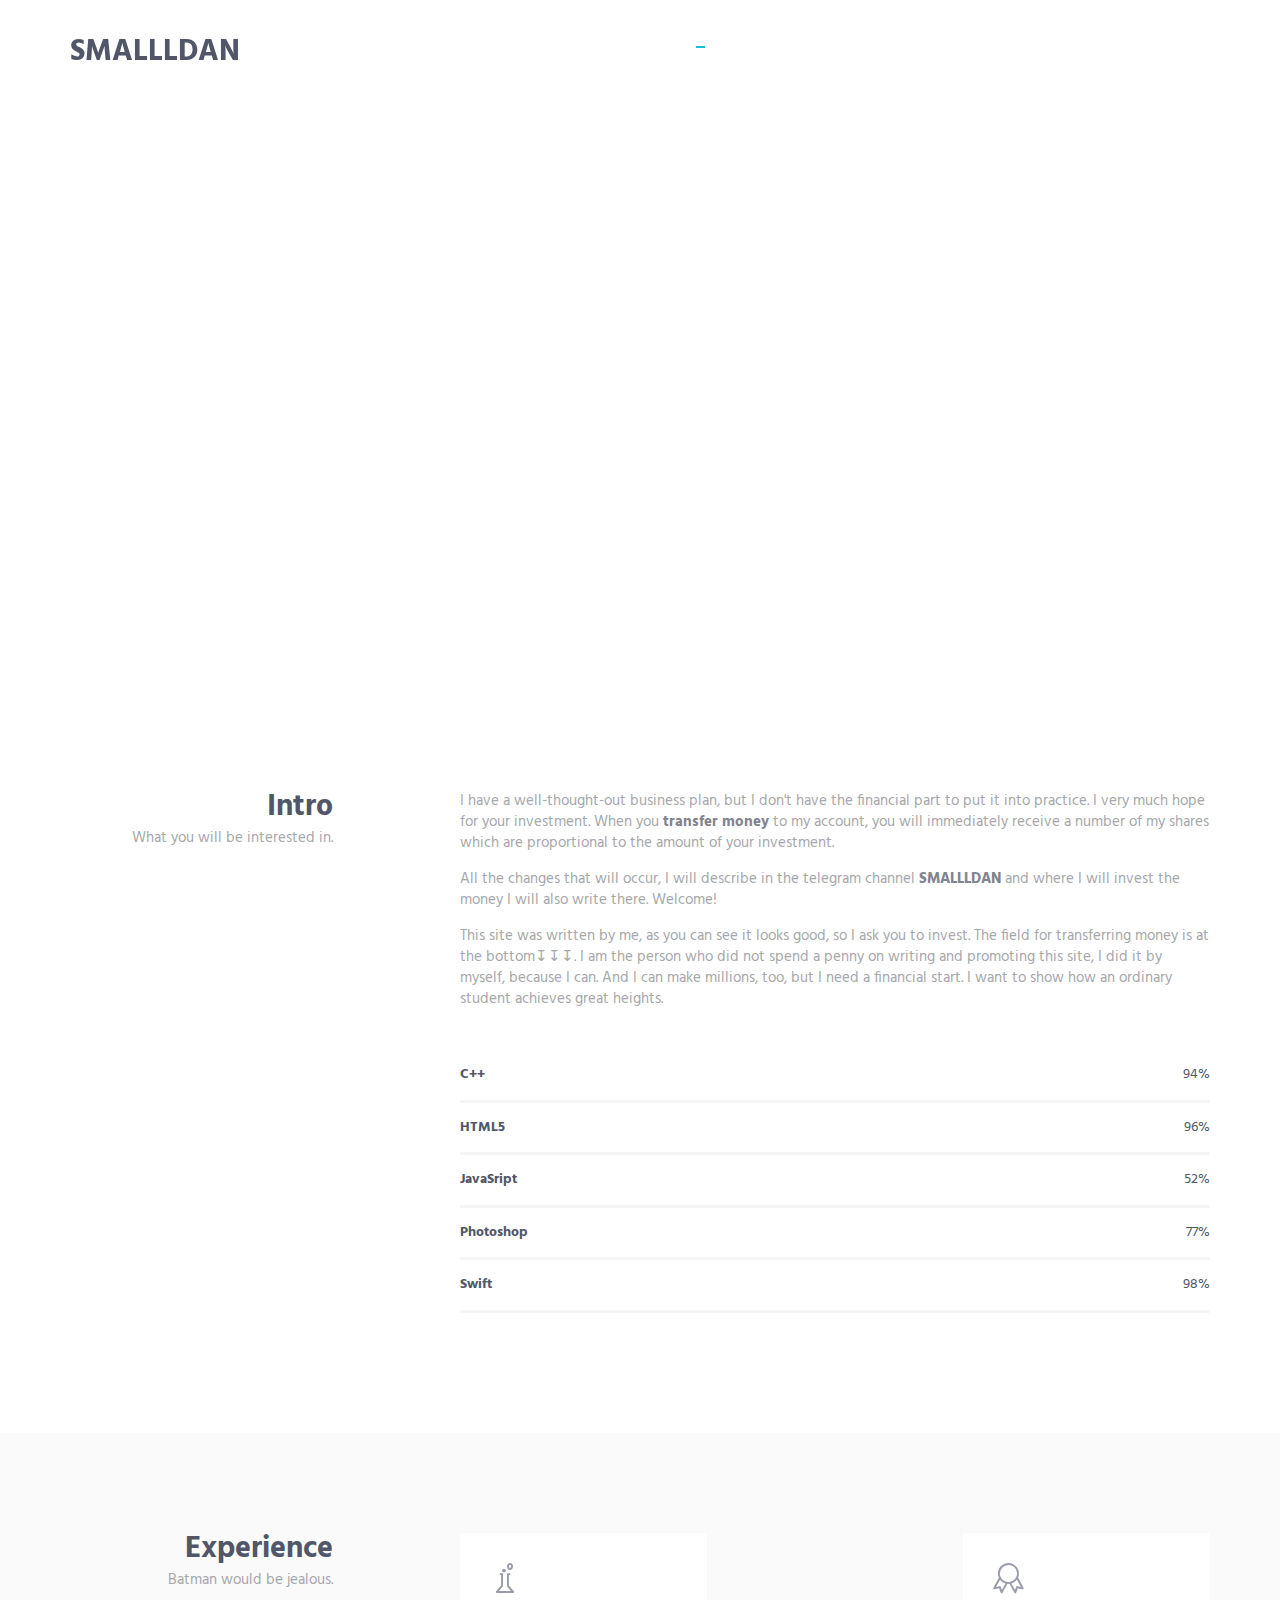
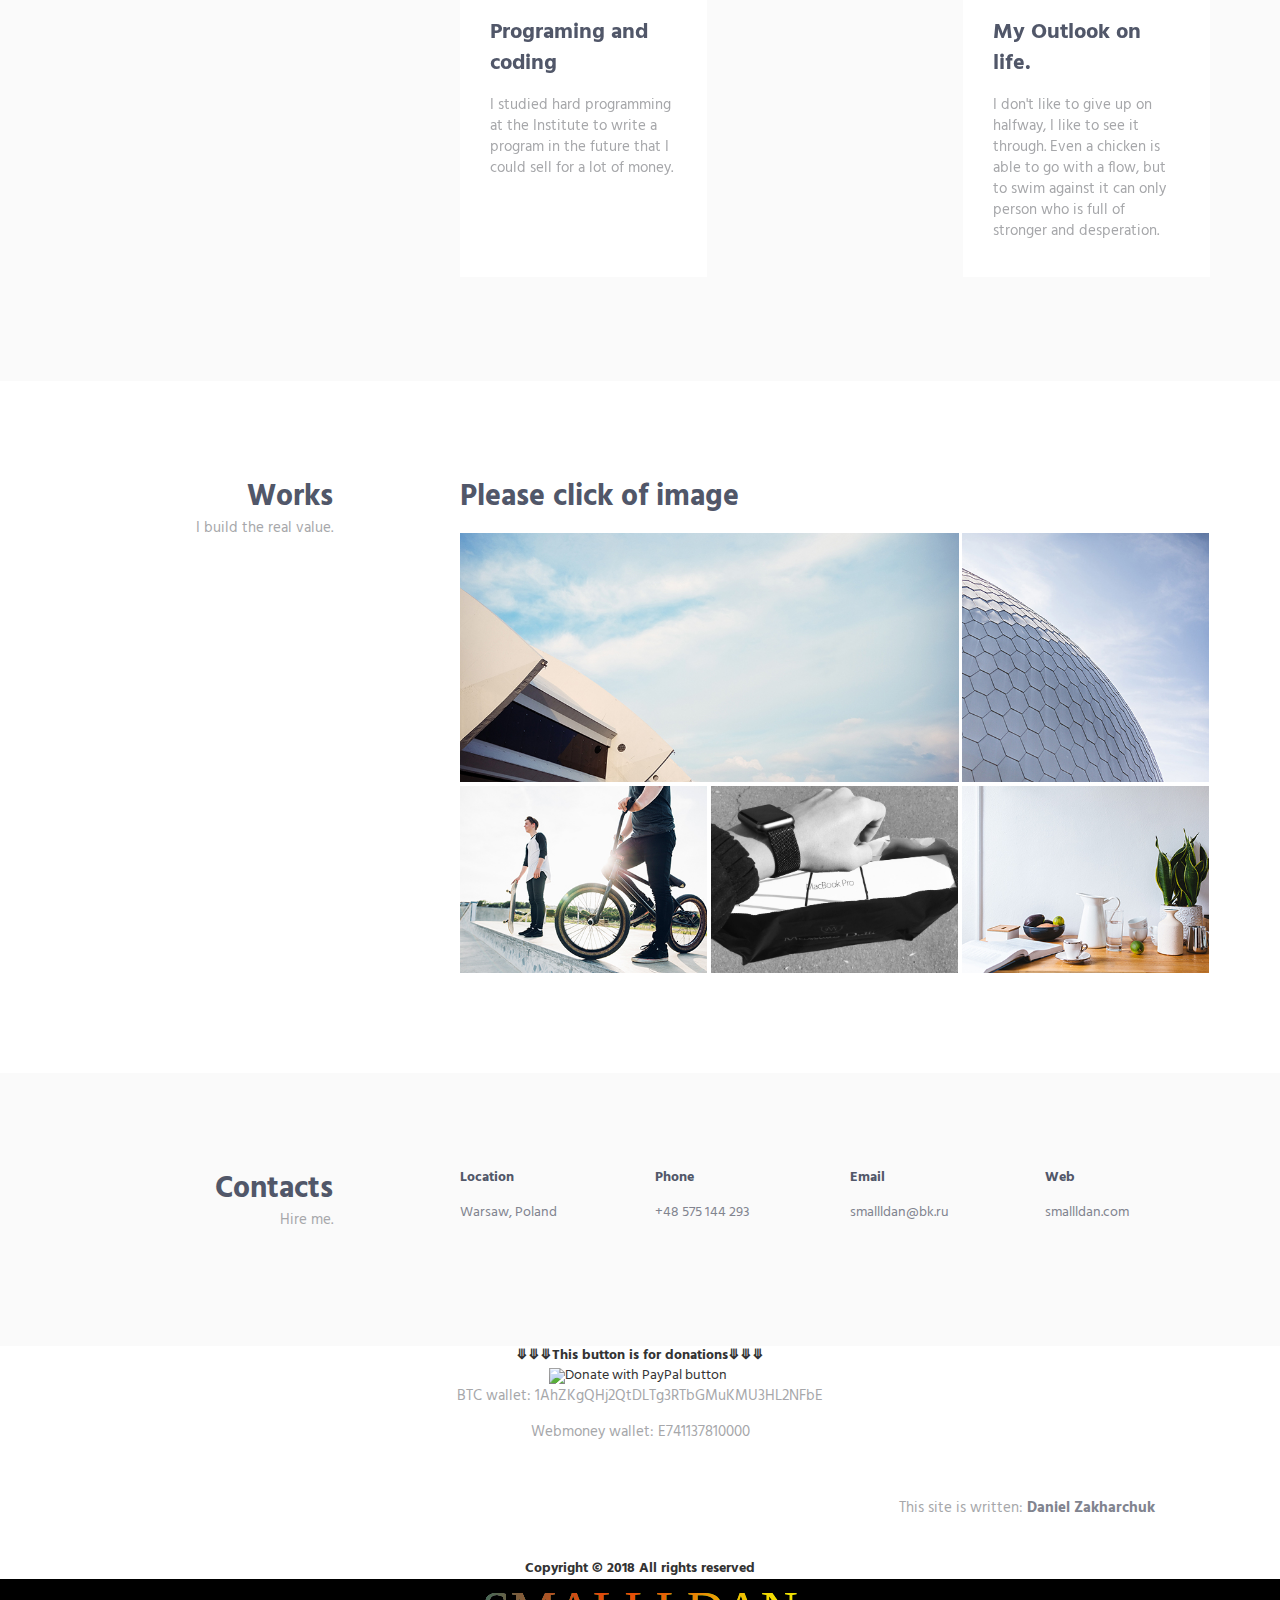
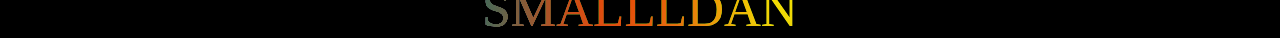
==== index.html @ a9929adb "Add files via upload" ====
<!DOCTYPE html>
<html lang="en" class="no-js">
    <!-- BEGIN HEAD -->
    <head>
        <meta charset="utf-8"/>
        <title>SMALLLDAN</title>
        <meta http-equiv="X-UA-Compatible" content="IE=edge">
        <meta content="width=device-width, initial-scale=1" name="viewport"/>
        <meta content="" name="description"/>
        <meta content="" name="author"/>

        <!-- GLOBAL MANDATORY STYLES -->
        <link href="http://fonts.googleapis.com/css?family=Hind:300,400,500,600,700" rel="stylesheet" type="text/css">
        <link href="vendor/simple-line-icons/css/simple-line-icons.css" rel="stylesheet" type="text/css"/>
        <link href="vendor/bootstrap/css/bootstrap.min.css" rel="stylesheet" type="text/css"/>
          <link rel="stylesheet" type="text/css" href="css/normalize.css" />
    <link rel="stylesheet" type="text/css" href="css/style19.css" />

        <!-- PAGE LEVEL PLUGIN STYLES -->
        <link href="css/animate.css" rel="stylesheet">

        <!-- THEME STYLES -->
        <link href="css/layout.min.css" rel="stylesheet" type="text/css"/>
        <link href="css/layout.css" rel="stylesheet" type="text/css"/>

        <!-- Favicon -->
        <link rel="shortcut icon" href="favicon.ico"/>
    </head>
    <!-- END HEAD -->

    <!-- BODY -->
    <body id="body" data-spy="scroll" data-target=".header">

        <!--========== HEADER ==========-->
        <header class="header navbar-fixed-top">
            <!-- Navbar -->
            <nav class="navbar" role="navigation">
                <div class="container">
                    <!-- Brand and toggle get grouped for better mobile display -->
                    <div class="menu-container js_nav-item">
                        <button type="button" class="navbar-toggle" data-toggle="collapse" data-target=".nav-collapse">
                            <span class="sr-only">Toggle navigation</span>
                            <span class="toggle-icon"></span>
                        </button>

                        <!-- Logo -->
                        <div class="logo">
                            <a class="logo-wrap" href="#body">
                               <h2 class="SMALLDAN">SMALLLDAN</h2>
                            </a>
                        </div>
                        <!-- End Logo -->
                    </div>

                    <!-- Collect the nav links, forms, and other content for toggling -->
                    <div class="collapse navbar-collapse nav-collapse">
                        <div class="menu-container">
                            <ul class="nav navbar-nav navbar-nav-right">
                                <li class="js_nav-item nav-item"><a class="nav-item-child nav-item-hover" href="index.html">eng</a></li>
                                 <li class="js_nav-item nav-item"><a class="nav-item-child nav-item-hover" href="indexpl.html">pl</a></li>
                                <li class="js_nav-item nav-item"><a class="nav-item-child nav-item-hover" href="indexrus.html">rus</a></li>
                                <li class="js_nav-item nav-item"><a class="nav-item-child nav-item-hover" href="#body">Home</a></li>
                                <li class="js_nav-item nav-item"><a class="nav-item-child nav-item-hover" href="#about">About</a></li>
                                <li class="js_nav-item nav-item"><a class="nav-item-child nav-item-hover" href="#experience">Experience</a></li>
                                <li class="js_nav-item nav-item"><a class="nav-item-child nav-item-hover" href="#work">Work</a></li>
                                <li class="js_nav-item nav-item"><a class="nav-item-child nav-item-hover" href="#donate">Donate</a></li>
                                <li class="js_nav-item nav-item"><a class="nav-item-child nav-item-hover" href="#contact">Contact</a></li> 
                                
                            </ul>
                        </div>
                    </div>
                    <!-- End Navbar Collapse -->
                </div>
            </nav>
            <!-- Navbar -->
        </header>
        <!--========== END HEADER ==========-->

        <!--========== SLIDER ==========-->
        <div class="promo-block parallax-window" data-parallax="scroll" data-image-src="img/smalldan.JPG">
            <div class="container">
                <div class="row">
                    <div class="col-sm-6">
                        <div class="promo-block-divider">
                            <h1 class="promo-block-title">Daniel <br/> Zakharchuk</h1>
                            <p class="promo-block-text">I'm looking for investment. I'm going to make the world a little better with my technology.</p>
                        </div>
                        <ul class="list-inline">
                            <li><a href="https://web.facebook.com/profile.php?id=100009359733258" class="social-icons"><i class="icon-social-facebook"></i></a></li>
                            <li><a href="danilchuk10" class="social-icons"><i class="icon-social-skype"></i></a></li>
                            <li><a href="https://www.instagram.com/smallldan/" class="social-icons"><i class="icon-social-instagram"></i></a></li>
                            <li><a href="https://twitter.com/SMALLLDAN" class="social-icons"><i class="icon-social-twitter"></i></a></li>
                            <li><a href="https://www.youtube.com/channel/UCs0JCo-TMQt0kiLxtyB4QWw?view_as=subscriber" class="social-icons"><i class="icon-social-youtube"></i></a></li>
                        </ul>
                    </div>
                </div>
                <!--// end row -->
            </div>
        </div>
        <!--========== SLIDER ==========-->

        <!--========== PAGE LAYOUT ==========-->
        <!-- About -->
        <div id="about">
            <div class="container content-lg">
                <div class="row">
                    <div class="col-sm-3 sm-margin-b-30">
                        <div class="text-right sm-text-left">
                            <h2 class="margin-b-0">Intro</h2>
                            <p>What you will be interested in.</p>
                        </div>
                    </div>
                    <div class="col-sm-8 col-sm-offset-1">
                        <div class="margin-b-60">
                            <p>I have a well-thought-out business plan, but I don't have the financial part to put it into practice. I very much hope for your investment. When you <a class="js_nav-item nav-item" href="https://www.paypal.com/cgi-bin/webscr?cmd=_s-xclick&hosted_button_id=HBQZ5MTJKU4BJ&source=url"><strong>transfer money</strong></a> to my account, you will immediately receive a number of my shares which are proportional to the amount of your investment.</p>
                            <p>All the changes that will occur, I will describe in the telegram channel  <a href="https://t.me/smallldan"><strong>SMALLLDAN</strong></a> and where I will invest the money I will also write there. Welcome!</p>
                            <p>This site was written by me, as you can see it looks good, so I ask you to invest. The field for transferring money is at the bottom↧↧↧. I am the person who did not spend a penny on writing and promoting this site, I did it by myself, because I can. And I can make millions, too, but I need a financial start. I want to show how an ordinary student achieves great heights.</p>
                        </div>

                        <!-- Progress Box -->
                        <div class="progress-box">
                            <h5>C++<span class="color-heading pull-right">94%</span></h5>
                            <div class="progress">
                                <div class="progress-bar bg-color-base" role="progressbar" data-width="94"></div>
                            </div>
                        </div>
                        <div class="progress-box">
                            <h5>HTML5 <span class="color-heading pull-right">96%</span></h5>
                            <div class="progress">
                                <div class="progress-bar bg-color-base" role="progressbar" data-width="96"></div>
                            </div>
                        </div>
                        <div class="progress-box">
                            <h5>JavaSript <span class="color-heading pull-right">52%</span></h5>
                            <div class="progress">
                                <div class="progress-bar bg-color-base" role="progressbar" data-width="52"></div>
                            </div>
                        </div>
                        <div class="progress-box">
                            <h5>Photoshop <span class="color-heading pull-right">77%</span></h5>
                            <div class="progress">
                                <div class="progress-bar bg-color-base" role="progressbar" data-width="77"></div>
                            </div>
                        </div>
                        <div class="progress-box">
                            <h5>Swift <span class="color-heading pull-right">98%</span></h5>
                            <div class="progress">
                                <div class="progress-bar bg-color-base" role="progressbar" data-width="98"></div>
                            </div>
                        </div>
                        <!-- End Progress Box -->
                    </div>
                </div>
                <!--// end row -->
            </div>
        </div>
        <!-- End About -->

        <!-- Experience -->
        <div id="experience">
            <div class="bg-color-sky-light" data-auto-height="true">
                <div class="container content-lg">
                    <div class="row">
                        <div class="col-sm-3 sm-margin-b-30">
                            <div class="text-right sm-text-left">
                                <h2 class="margin-b-0">Experience</h2>
                                <p>Batman would be jealous.</p>
                            </div>
                        </div>
                        <div class="col-sm-8 col-sm-offset-1">
                            <div class="row row-space-2 margin-b-4">
                                <div class="col-md-4 md-margin-b-4">
                                    <div class="service" data-height="height">
                                        <div class="service-element">
                                            <i class="service-icon icon-chemistry"></i>
                                        </div>
                                        <div class="service-info">
                                            <h3>Programing and coding</h3>
                                            <p class="margin-b-5">I studied hard programming at the Institute to write a program in the future that I could sell for a lot of money.</p>
                                        </div>
                                    </div>
                                </div>
                                <div class="col-md-4 md-margin-b-4">
                                    <div class="service bg-color-base wow zoomIn" data-height="height" data-wow-duration=".3" data-wow-delay=".1s">
                                        <div class="service-element">
                                            <i class="service-icon color-white icon-screen-tablet"></i>
                                        </div>
                                        <div class="service-info">
                                            <h3 class="color-white">Photoshop</h3>
                                            <p class="color-white margin-b-5">With my knowledge, I can do many things.</p>
                                        </div>
                                    </div>
                                </div>
                                <div class="col-md-4">
                                    <div class="service" data-height="height">
                                        <div class="service-element">
                                            <i class="service-icon icon-badge"></i>
                                        </div>
                                        <div class="service-info">
                                            <h3>My Outlook on life.</h3>
                                            <p class="margin-b-5">I don't like to give up on halfway, I like to see it through. Even a chicken is able to go with a flow, but to swim against it can only person who is full of stronger and desperation.</p>
                                        </div>
                                           
                                    </div>
                                </div>
                            </div>
                            <!--// end row -->
                        </div>
                    </div>
                    <!--// end row -->
                </div>
            </div>
        </div>
        <!-- End Experience -->

        <!-- Work -->
        <div id="work">
            <div class="container content-lg">
                <div class="row">
                    <div class="col-sm-3 sm-margin-b-30">
                        <div class="text-right sm-text-left">
                            <h2 class="margin-b-0">Works</h2>
                            <p>I build the real value.</p>

                        </div>
                    </div>

                    <div class="col-sm-8 col-sm-offset-1">
                        <h2>Please click of image</h2>
                        <!-- Masonry Grid -->
                        <div class="masonry-grid row row-space-2">
                            <div class="masonry-grid-sizer col-xs-6 col-sm-6 col-md-1"></div>
                            <div class="masonry-grid-item col-xs-12 col-sm-6 col-md-8 margin-b-4">
                                <!-- Work -->
                                <div class="work work-popup-trigger">
                                    <div class="work-overlay">
                                        <img class="full-width img-responsive" src="img/800x400/01.jpg" alt="Portfolio Image">
                                    </div>
                                    <div class="work-popup-overlay">
                                        <div class="work-popup-content">
                                            <a href="javascript:void(0);" class="work-popup-close">Hide</a>
                                            <div class="margin-b-30">
                                                <h3 class="margin-b-5">Art Of Coding</h3>
                                                <span>Clean &amp; Minimalistic Design</span>
                                            </div>
                                            <div class="row">
                                                <div class="col-sm-8 work-popup-content-divider sm-margin-b-20">
                                                    <div class="margin-t-10 sm-margin-t-0">
                                                        <p>Trusting me with your money you will never regret it. since my childhood I was accustomed to collect and spend money only on some things.</p>
                                                        <p>It annoys me how much time and money it takes to get a diploma.</br> Richard Branson.</p>
                                                        <ul class="list-inline work-popup-tag">
                                                            <li class="work-popup-tag-item"><a class="work-popup-tag-link" href="#">Design,</a></li>
                                                            <li class="work-popup-tag-item"><a class="work-popup-tag-link" href="#">Coding,</a></li>
                                                            <li class="work-popup-tag-item"><a class="work-popup-tag-link" href="#">Portfolio</a></li>
                                                        </ul>
                                                    </div>
                                                </div>
                                                <div class="col-sm-4">
                                                    <div class="margin-t-10 sm-margin-t-0">
                                                        <p class="margin-b-5"><strong>Project Leader:</strong> Daniel Zakharchuk</p>
                                                        <p class="margin-b-5"><strong>Company:</strong> SMALLDAN</p>
                                                        <p class="margin-b-5"><strong>Developer:</strong> Daniel Zakharchuk</p>
                                                        <p class="margin-b-5"><strong>I want to:</strong> Thank you</p>
                                                    </div>
                                                </div>
                                            </div>
                                        </div>
                                    </div>
                                </div>
                                <!-- End Work -->
                            </div>
                            <div class="masonry-grid-item col-xs-12 col-sm-6 col-md-4 margin-b-4">
                                <!-- Work -->
                                <div class="work work-popup-trigger">
                                    <div class="work-overlay">
                                        <img class="full-width img-responsive" src="img/397x400/01.jpg" alt="Portfolio Image">
                                    </div>
                                    <div class="work-popup-overlay">
                                        <div class="work-popup-content">
                                            <a href="javascript:void(0);" class="work-popup-close">Hide</a>
                                            <div class="margin-b-30">
                                                <h3 class="margin-b-5">Art Of Coding</h3>
                                                <span>Clean &amp; Minimalistic Design</span>
                                            </div>
                                            <div class="row">
                                                <div class="col-sm-8 work-popup-content-divider sm-margin-b-20">
                                                    <div class="margin-t-10 sm-margin-t-0">
                                                        <p>Trusting me with your investment you will never regret. Why? Because I'm not a charity who just puts money in his pocket, I'm a man who can multiply them! Just believe it !</p>
                                                        <p>After reading so much text I think I'm interested in you, so what are you waiting for? Thinking - make up your mind and deciding not to think.</p>
                                                        <ul class="list-inline work-popup-tag">
                                                            <li class="work-popup-tag-item"><a class="work-popup-tag-link" href="javascript:void(0);">Thank you,</a></li>
                                                            <li class="work-popup-tag-item"><a class="work-popup-tag-link" href="#">Read more,</a></li>
                                                            <li class="work-popup-tag-item"><a class="work-popup-tag-link" href="#">Further only better</a></li>
                                                        </ul>
                                                    </div>
                                                </div>
                                                <div class="col-sm-4">
                                                    <div class="margin-t-10 sm-margin-t-0">
                                                        <p class="margin-b-5"><strong>Project Leader:</strong> Daniel Zakharchuk</p>
                                                        <p class="margin-b-5"><strong>Designer:</strong> Alisa Keys</p>
                                                        <p class="margin-b-5"><strong>Developer:</strong> Mark Doe</p>
                                                        <p class="margin-b-5"><strong>Customer:</strong> Keenthemes</p>
                                                    </div>
                                                </div>
                                            </div>
                                        </div>
                                    </div>
                                </div>
                                <!-- End Work -->
                            </div>
                            <div class="masonry-grid-item col-xs-12 col-sm-6 col-md-4 md-margin-b-4">
                                <!-- Work -->
                                <div class="work work-popup-trigger">
                                    <div class="work-overlay">
                                        <img class="full-width img-responsive" src="img/397x300/01.jpg" alt="Portfolio Image">
                                    </div>
                                    <div class="work-popup-overlay">
                                        <div class="work-popup-content">
                                            <a href="javascript:void(0);" class="work-popup-close">Hide</a>
                                            <div class="margin-b-30">
                                                <h3 class="margin-b-5">Art Of Coding</h3>
                                                <span>Clean &amp; Minimalistic Design</span>
                                            </div>
                                            <div class="row">
                                                <div class="col-sm-8 work-popup-content-divider sm-margin-b-20">
                                                    <div class="margin-t-10 sm-margin-t-0">
                                                        <p>I had more than one conversation with investors after which just stole my ideas. Now you see two companies of giants in the world. Now let's see how everyone will be talking about the company SMALLLDAN.</p>
                                                        <p>I believe in myself, and if you believe in me then we have a very good chance of winning ! I will make a name for himself all over the world!</p>
                                                        <ul class="list-inline work-popup-tag">
                                                            <li class="work-popup-tag-item"><a class="work-popup-tag-link" href="#">Design,</a></li>
                                                            <li class="work-popup-tag-item"><a class="work-popup-tag-link" href="#">Coding,</a></li>
                                                            <li class="work-popup-tag-item"><a class="work-popup-tag-link" href="#">Portfolio</a></li>
                                                        </ul>
                                                    </div>
                                                </div>
                                                <div class="col-sm-4">
                                                    <div class="margin-t-10 sm-margin-t-0">
                                                        <p class="margin-b-5"><strong>Text editor:</strong> Daniel Zakharchuk</p>
                                                        <p class="margin-b-5"><strong>Designer:</strong> Max Murashof</p>
                                                        <p class="margin-b-5"><strong>Developer:</strong> Daniel Zakharchuk</p>
                                                        <p class="margin-b-5"><strong>Customer:</strong> Keenthemes</p>
                                                    </div>
                                                </div>
                                            </div>
                                        </div>
                                    </div>
                                </div>
                                <!-- End Work -->
                            </div>
                            <div class="masonry-grid-item col-xs-12 col-sm-6 col-md-4 md-margin-b-4">
                                <!-- Work -->
                                <div class="work work-popup-trigger">
                                    <div class="work-overlay">
                                        <img class="full-width img-responsive" src="img/397x300/02.jpg" alt="Portfolio Image">
                                    </div>
                                    <div class="work-popup-overlay">
                                        <div class="work-popup-content">
                                            <a href="javascript:void(0);" class="work-popup-close">Hide</a>
                                            <div class="margin-b-30">
                                                <h3 class="margin-b-5">Art Of Coding</h3>
                                                <span>Clean &amp; Minimalistic Design</span>
                                            </div>
                                            <div class="row">
                                                <div class="col-sm-8 work-popup-content-divider sm-margin-b-20">
                                                    <div class="margin-t-10 sm-margin-t-0">
                                                        <p>Many will say so you do not get anything, so let's prove the opposite. It's one thing when you stand and ask for that money, it's another thing when you do something to get it.</p>
                                                        <p>I hope you were interested to read the history of this page, if you have come this far, I am very glad if I could cause you emotions. Making money is the biggest mistake of your life. You need to do what you feel the inclination and talent, and if you succeed in this — the money will be.</br> Greer Garson</p>
                                                        <ul class="list-inline work-popup-tag">
                                                            <li class="work-popup-tag-item"><a class="work-popup-tag-link" href="#">Design,</a></li>
                                                            <li class="work-popup-tag-item"><a class="work-popup-tag-link" href="#">Coding,</a></li>
                                                            <li class="work-popup-tag-item"><a class="work-popup-tag-link" href="#">Portfolio</a></li>
                                                        </ul>
                                                    </div>
                                                </div>
                                                <div class="col-sm-4">
                                                    <div class="margin-t-10 sm-margin-t-0">
                                                        <p class="margin-b-5"><strong>Project Leader:</strong> Daniel Zakharchuk</p>
                                                        <p class="margin-b-5"><strong>Designer:</strong> Alisa Keys</p>
                                                        <p class="margin-b-5"><strong>Developer:</strong> Mark Doe</p>
                                                        <p class="margin-b-5"><strong>Customer:</strong> Keenthemes</p>
                                                    </div>
                                                </div>
                                            </div>
                                        </div>
                                    </div>
                                </div>
                                <!-- End Work -->
                            </div>
                            <div class="masonry-grid-item col-xs-12 col-sm-6 col-md-4">
                                <!-- Work -->
                                <div class="work work-popup-trigger">
                                    <div class="work-overlay">
                                        <img class="full-width img-responsive" src="img/397x300/04.jpg" alt="Portfolio Image">
                                    </div>
                                    <div class="work-popup-overlay">
                                        <div class="work-popup-content">
                                            <a href="javascript:void(0);" class="work-popup-close">Hide</a>
                                            <div class="margin-b-30">
                                                <h3 class="margin-b-5">Art Of Coding</h3>
                                                <span>Clean &amp; Minimalistic Design</span>
                                            </div>
                                            <div class="row">
                                                <div class="col-sm-8 work-popup-content-divider sm-margin-b-20">
                                                    <div class="margin-t-10 sm-margin-t-0">
                                                        <p>I did it all on my old MacBook. I very much count on your support. Decision to accept only you. I want to change history like Steve jobs and I want to be history.</p>
                                                        <p>When you start to solve a problem, at first the most difficult solutions come to mind, and most people stop there. But if you continue to think further, if you understand the problem if layer-by-layer to remove the peel, if you peel an onion, we come to the most elegant and simple solution. Most people just don't have the energy or the time to do it. We think our customers are smart people, they need things thought out to the smallest detail.</br>
                                                        Stiv Jobs</p>
                                                        <ul class="list-inline work-popup-tag">
                                                            <li class="work-popup-tag-item"><a class="work-popup-tag-link" href="#">Design,</a></li>
                                                            <li class="work-popup-tag-item"><a class="work-popup-tag-link" href="#">Coding,</a></li>
                                                            <li class="work-popup-tag-item"><a class="work-popup-tag-link" href="#">Portfolio</a></li>
                                                        </ul>
                                                    </div>
                                                </div>
                                                <div class="col-sm-4">
                                                    <div class="margin-t-10 sm-margin-t-0">
                                                        <p class="margin-b-5"><strong>Project Leader:</strong> Daniel Zakharchuk</p>
                                                        <p class="margin-b-5"><strong>Designer:</strong> Alisa Keys</p>
                                                        <p class="margin-b-5"><strong>Text:</strong> My father</p>
                                                        <p class="margin-b-5"><strong>Customer:</strong> Keenthemes</p>
                                                    </div>
                                                </div>
                                            </div>
                                        </div>
                                    </div>
                                </div>
                                <!-- End Work -->
                            </div>
                        </div>
                        <!-- End Masonry Grid -->
                    </div>
                </div>
                <!--// end row -->
            </div>
        </div>
        <!-- End Work -->
            
        <!-- Contact -->
        <div id="contact">
            <div class="bg-color-sky-light">
                <div class="container content-lg">
                    <div class="row">
                        <div class="col-sm-3 sm-margin-b-30">
                            <div class="text-right sm-text-left">
                                <h2 class="margin-b-0">Contacts</h2>
                                <p>Hire me.</p>
                            </div>
                        </div>
                        <div class="col-sm-8 col-sm-offset-1">
                            <div class="row">
                                <div class="col-md-3 col-xs-6 md-margin-b-30">
                                    <h5>Location</h5>
                                    <a href="#">Warsaw, Poland</a>
                                </div>
                                <div class="col-md-3 col-xs-6 md-margin-b-30">
                                    <h5>Phone</h5>
                                   <a href="tel:+48575144293">+48 575 144 293</a>
                                </div>
                                <div class="col-md-3 col-xs-6">
                                    <h5>Email</h5>
                                    <a href="mailto:smallldan@bk.ru">smallldan@bk.ru</a>
                                </div>
                                <div class="col-md-3 col-xs-6">
                                    <h5>Web</h5>
                                    <a href="https://smalldan.github.io/myinvestment/">smallldan.com</a>
                                </div>
                            </div>
                        </div>
                    </div>
                    <!--// end row -->
                </div>
            </div>
        </div>
        <div id="donate" align="center">
                <div align="center"><strong>⤋⤋⤋This button is for donations⤋⤋⤋</strong></div>
                <form action="https://www.paypal.com/cgi-bin/webscr" method="post" target="_top" align="center" id="form">
                        <input type="hidden" name="cmd" value="_donations" />
                        <input type="hidden" name="business" value="bbbigdan@gmail.com" />
                        <input type="hidden" name="item_name" value="Please indicate why you did it." />
                        <input type="hidden" name="currency_code" value="EUR" />
                        <input type="image" src="https://www.paypalobjects.com/en_US/i/btn/btn_donateCC_LG.gif" border="0" name="submit" title="PayPal - The safer, easier way to pay online!" alt="Donate with PayPal button" />
                        <img alt="" border="0" src="https://www.paypal.com/en_US/i/scr/pixel.gif" width="1" height="1" />
                </form>
                <p>BTC wallet: 1AhZKgQHj2QtDLTg3RTbGMuKMU3HL2NFbE</p>
                <p>Webmoney wallet: E741137810000</p>
            </div>
        <!-- End Contact -->
        <!--========== END PAGE LAYOUT ==========-->

        <!--========== FOOTER ==========-->
        <footer class="footer">
            <div class="content container">
                <div>
                    <div class="col-xs-6">
                    </div>
                    <div class="col-xs-6 text-right sm-text-left">
                        <p class="margin-b-0"><a class="fweight-700" href="http://keenthemes.com/preview/aircv/"></a>This site is written: <a class="fweight-700" href="https://web.facebook.com/profile.php?id=100009359733258">Daniel Zakharchuk</a></p>
                    </div>
                </div>
            </div>
            <div class="allrightreserved" align="center"><strong>Copyright © 2018 All rights reserved</strong></div>
            
    
        </footer>
            <div class="box-with-text">
                <div class="text">smallldan</div>
            </div>

        <!--========== END FOOTER ==========-->

        <!-- Back To Top -->
        <a href="javascript:void(0);" class="js-back-to-top back-to-top">Top</a>

        <!-- JAVASCRIPTS(Load javascripts at bottom, this will reduce page load time) -->
        <!-- CORE PLUGINS -->
        <script src="vendor/jquery.min.js" type="text/javascript"></script>
        <script src="vendor/jquery-migrate.min.js" type="text/javascript"></script>
        <script src="vendor/bootstrap/js/bootstrap.min.js" type="text/javascript"></script>

        <!-- PAGE LEVEL PLUGINS -->
        <script src="vendor/jquery.easing.js" type="text/javascript"></script>
        <script src="vendor/jquery.back-to-top.js" type="text/javascript"></script>
        <script src="vendor/jquery.smooth-scroll.js" type="text/javascript"></script>
        <script src="vendor/jquery.wow.min.js" type="text/javascript"></script>
        <script src="vendor/jquery.parallax.min.js" type="text/javascript"></script>
        <script src="vendor/jquery.appear.js" type="text/javascript"></script>
        <script src="vendor/masonry/jquery.masonry.pkgd.min.js" type="text/javascript"></script>
        <script src="vendor/masonry/imagesloaded.pkgd.min.js" type="text/javascript"></script>

        <!-- PAGE LEVEL SCRIPTS -->
        <script src="js/layout.min.js" type="text/javascript"></script>
        <script src="js/components/progress-bar.min.js" type="text/javascript"></script>
        <script src="js/components/masonry.min.js" type="text/javascript"></script>
        <script src="js/components/wow.min.js" type="text/javascript"></script>


    </body>
    <!-- END BODY -->
</html>
---- vendor/simple-line-icons/css/simple-line-icons.css ----
@font-face {
  font-family: 'simple-line-icons';
  src: url('../fonts/Simple-Line-Icons.eot?v=2.3.2');
  src: url('../fonts/Simple-Line-Icons.eot?v=2.3.2#iefix') format('embedded-opentype'), url('../fonts/Simple-Line-Icons.woff2?v=2.3.2') format('woff2'), url('../fonts/Simple-Line-Icons.ttf?v=2.3.2') format('truetype'), url('../fonts/Simple-Line-Icons.woff?v=2.3.2') format('woff'), url('../fonts/Simple-Line-Icons.svg?v=2.3.2#simple-line-icons') format('svg');
  font-weight: normal;
  font-style: normal;
}
/*
 Use the following CSS code if you want to have a class per icon.
 Instead of a list of all class selectors, you can use the generic [class*="icon-"] selector, but it's slower:
*/
.icon-user,
.icon-people,
.icon-user-female,
.icon-user-follow,
.icon-user-following,
.icon-user-unfollow,
.icon-login,
.icon-logout,
.icon-emotsmile,
.icon-phone,
.icon-call-end,
.icon-call-in,
.icon-call-out,
.icon-map,
.icon-location-pin,
.icon-direction,
.icon-directions,
.icon-compass,
.icon-layers,
.icon-menu,
.icon-list,
.icon-options-vertical,
.icon-options,
.icon-arrow-down,
.icon-arrow-left,
.icon-arrow-right,
.icon-arrow-up,
.icon-arrow-up-circle,
.icon-arrow-left-circle,
.icon-arrow-right-circle,
.icon-arrow-down-circle,
.icon-check,
.icon-clock,
.icon-plus,
.icon-minus,
.icon-close,
.icon-exclamation,
.icon-organization,
.icon-trophy,
.icon-screen-smartphone,
.icon-screen-desktop,
.icon-plane,
.icon-notebook,
.icon-mustache,
.icon-mouse,
.icon-magnet,
.icon-energy,
.icon-disc,
.icon-cursor,
.icon-cursor-move,
.icon-crop,
.icon-chemistry,
.icon-speedometer,
.icon-shield,
.icon-screen-tablet,
.icon-magic-wand,
.icon-hourglass,
.icon-graduation,
.icon-ghost,
.icon-game-controller,
.icon-fire,
.icon-eyeglass,
.icon-envelope-open,
.icon-envelope-letter,
.icon-bell,
.icon-badge,
.icon-anchor,
.icon-wallet,
.icon-vector,
.icon-speech,
.icon-puzzle,
.icon-printer,
.icon-present,
.icon-playlist,
.icon-pin,
.icon-picture,
.icon-handbag,
.icon-globe-alt,
.icon-globe,
.icon-folder-alt,
.icon-folder,
.icon-film,
.icon-feed,
.icon-drop,
.icon-drawer,
.icon-docs,
.icon-doc,
.icon-diamond,
.icon-cup,
.icon-calculator,
.icon-bubbles,
.icon-briefcase,
.icon-book-open,
.icon-basket-loaded,
.icon-basket,
.icon-bag,
.icon-action-undo,
.icon-action-redo,
.icon-wrench,
.icon-umbrella,
.icon-trash,
.icon-tag,
.icon-support,
.icon-frame,
.icon-size-fullscreen,
.icon-size-actual,
.icon-shuffle,
.icon-share-alt,
.icon-share,
.icon-rocket,
.icon-question,
.icon-pie-chart,
.icon-pencil,
.icon-note,
.icon-loop,
.icon-home,
.icon-grid,
.icon-graph,
.icon-microphone,
.icon-music-tone-alt,
.icon-music-tone,
.icon-earphones-alt,
.icon-earphones,
.icon-equalizer,
.icon-like,
.icon-dislike,
.icon-control-start,
.icon-control-rewind,
.icon-control-play,
.icon-control-pause,
.icon-control-forward,
.icon-control-end,
.icon-volume-1,
.icon-volume-2,
.icon-volume-off,
.icon-calendar,
.icon-bulb,
.icon-chart,
.icon-ban,
.icon-bubble,
.icon-camrecorder,
.icon-camera,
.icon-cloud-download,
.icon-cloud-upload,
.icon-envelope,
.icon-eye,
.icon-flag,
.icon-heart,
.icon-info,
.icon-key,
.icon-link,
.icon-lock,
.icon-lock-open,
.icon-magnifier,
.icon-magnifier-add,
.icon-magnifier-remove,
.icon-paper-clip,
.icon-paper-plane,
.icon-power,
.icon-refresh,
.icon-reload,
.icon-settings,
.icon-star,
.icon-symbol-female,
.icon-symbol-male,
.icon-target,
.icon-credit-card,
.icon-paypal,
.icon-social-tumblr,
.icon-social-twitter,
.icon-social-facebook,
.icon-social-instagram,
.icon-social-linkedin,
.icon-social-pinterest,
.icon-social-github,
.icon-social-google,
.icon-social-reddit,
.icon-social-skype,
.icon-social-dribbble,
.icon-social-behance,
.icon-social-foursqare,
.icon-social-soundcloud,
.icon-social-spotify,
.icon-social-stumbleupon,
.icon-social-youtube,
.icon-social-dropbox {
  font-family: 'simple-line-icons';
  speak: none;
  font-style: normal;
  font-weight: normal;
  font-variant: normal;
  text-transform: none;
  line-height: 1;
  /* Better Font Rendering =========== */
  -webkit-font-smoothing: antialiased;
  -moz-osx-font-smoothing: grayscale;
}
.icon-user:before {
  content: "\e005";
}
.icon-people:before {
  content: "\e001";
}
.icon-user-female:before {
  content: "\e000";
}
.icon-user-follow:before {
  content: "\e002";
}
.icon-user-following:before {
  content: "\e003";
}
.icon-user-unfollow:before {
  content: "\e004";
}
.icon-login:before {
  content: "\e066";
}
.icon-logout:before {
  content: "\e065";
}
.icon-emotsmile:before {
  content: "\e021";
}
.icon-phone:before {
  content: "\e600";
}
.icon-call-end:before {
  content: "\e048";
}
.icon-call-in:before {
  content: "\e047";
}
.icon-call-out:before {
  content: "\e046";
}
.icon-map:before {
  content: "\e033";
}
.icon-location-pin:before {
  content: "\e096";
}
.icon-direction:before {
  content: "\e042";
}
.icon-directions:before {
  content: "\e041";
}
.icon-compass:before {
  content: "\e045";
}
.icon-layers:before {
  content: "\e034";
}
.icon-menu:before {
  content: "\e601";
}
.icon-list:before {
  content: "\e067";
}
.icon-options-vertical:before {
  content: "\e602";
}
.icon-options:before {
  content: "\e603";
}
.icon-arrow-down:before {
  content: "\e604";
}
.icon-arrow-left:before {
  content: "\e605";
}
.icon-arrow-right:before {
  content: "\e606";
}
.icon-arrow-up:before {
  content: "\e607";
}
.icon-arrow-up-circle:before {
  content: "\e078";
}
.icon-arrow-left-circle:before {
  content: "\e07a";
}
.icon-arrow-right-circle:before {
  content: "\e079";
}
.icon-arrow-down-circle:before {
  content: "\e07b";
}
.icon-check:before {
  content: "\e080";
}
.icon-clock:before {
  content: "\e081";
}
.icon-plus:before {
  content: "\e095";
}
.icon-minus:before {
  content: "\e615";
}
.icon-close:before {
  content: "\e082";
}
.icon-exclamation:before {
  content: "\e617";
}
.icon-organization:before {
  content: "\e616";
}
.icon-trophy:before {
  content: "\e006";
}
.icon-screen-smartphone:before {
  content: "\e010";
}
.icon-screen-desktop:before {
  content: "\e011";
}
.icon-plane:before {
  content: "\e012";
}
.icon-notebook:before {
  content: "\e013";
}
.icon-mustache:before {
  content: "\e014";
}
.icon-mouse:before {
  content: "\e015";
}
.icon-magnet:before {
  content: "\e016";
}
.icon-energy:before {
  content: "\e020";
}
.icon-disc:before {
  content: "\e022";
}
.icon-cursor:before {
  content: "\e06e";
}
.icon-cursor-move:before {
  content: "\e023";
}
.icon-crop:before {
  content: "\e024";
}
.icon-chemistry:before {
  content: "\e026";
}
.icon-speedometer:before {
  content: "\e007";
}
.icon-shield:before {
  content: "\e00e";
}
.icon-screen-tablet:before {
  content: "\e00f";
}
.icon-magic-wand:before {
  content: "\e017";
}
.icon-hourglass:before {
  content: "\e018";
}
.icon-graduation:before {
  content: "\e019";
}
.icon-ghost:before {
  content: "\e01a";
}
.icon-game-controller:before {
  content: "\e01b";
}
.icon-fire:before {
  content: "\e01c";
}
.icon-eyeglass:before {
  content: "\e01d";
}
.icon-envelope-open:before {
  content: "\e01e";
}
.icon-envelope-letter:before {
  content: "\e01f";
}
.icon-bell:before {
  content: "\e027";
}
.icon-badge:before {
  content: "\e028";
}
.icon-anchor:before {
  content: "\e029";
}
.icon-wallet:before {
  content: "\e02a";
}
.icon-vector:before {
  content: "\e02b";
}
.icon-speech:before {
  content: "\e02c";
}
.icon-puzzle:before {
  content: "\e02d";
}
.icon-printer:before {
  content: "\e02e";
}
.icon-present:before {
  content: "\e02f";
}
.icon-playlist:before {
  content: "\e030";
}
.icon-pin:before {
  content: "\e031";
}
.icon-picture:before {
  content: "\e032";
}
.icon-handbag:before {
  content: "\e035";
}
.icon-globe-alt:before {
  content: "\e036";
}
.icon-globe:before {
  content: "\e037";
}
.icon-folder-alt:before {
  content: "\e039";
}
.icon-folder:before {
  content: "\e089";
}
.icon-film:before {
  content: "\e03a";
}
.icon-feed:before {
  content: "\e03b";
}
.icon-drop:before {
  content: "\e03e";
}
.icon-drawer:before {
  content: "\e03f";
}
.icon-docs:before {
  content: "\e040";
}
.icon-doc:before {
  content: "\e085";
}
.icon-diamond:before {
  content: "\e043";
}
.icon-cup:before {
  content: "\e044";
}
.icon-calculator:before {
  content: "\e049";
}
.icon-bubbles:before {
  content: "\e04a";
}
.icon-briefcase:before {
  content: "\e04b";
}
.icon-book-open:before {
  content: "\e04c";
}
.icon-basket-loaded:before {
  content: "\e04d";
}
.icon-basket:before {
  content: "\e04e";
}
.icon-bag:before {
  content: "\e04f";
}
.icon-action-undo:before {
  content: "\e050";
}
.icon-action-redo:before {
  content: "\e051";
}
.icon-wrench:before {
  content: "\e052";
}
.icon-umbrella:before {
  content: "\e053";
}
.icon-trash:before {
  content: "\e054";
}
.icon-tag:before {
  content: "\e055";
}
.icon-support:before {
  content: "\e056";
}
.icon-frame:before {
  content: "\e038";
}
.icon-size-fullscreen:before {
  content: "\e057";
}
.icon-size-actual:before {
  content: "\e058";
}
.icon-shuffle:before {
  content: "\e059";
}
.icon-share-alt:before {
  content: "\e05a";
}
.icon-share:before {
  content: "\e05b";
}
.icon-rocket:before {
  content: "\e05c";
}
.icon-question:before {
  content: "\e05d";
}
.icon-pie-chart:before {
  content: "\e05e";
}
.icon-pencil:before {
  content: "\e05f";
}
.icon-note:before {
  content: "\e060";
}
.icon-loop:before {
  content: "\e064";
}
.icon-home:before {
  content: "\e069";
}
.icon-grid:before {
  content: "\e06a";
}
.icon-graph:before {
  content: "\e06b";
}
.icon-microphone:before {
  content: "\e063";
}
.icon-music-tone-alt:before {
  content: "\e061";
}
.icon-music-tone:before {
  content: "\e062";
}
.icon-earphones-alt:before {
  content: "\e03c";
}
.icon-earphones:before {
  content: "\e03d";
}
.icon-equalizer:before {
  content: "\e06c";
}
.icon-like:before {
  content: "\e068";
}
.icon-dislike:before {
  content: "\e06d";
}
.icon-control-start:before {
  content: "\e06f";
}
.icon-control-rewind:before {
  content: "\e070";
}
.icon-control-play:before {
  content: "\e071";
}
.icon-control-pause:before {
  content: "\e072";
}
.icon-control-forward:before {
  content: "\e073";
}
.icon-control-end:before {
  content: "\e074";
}
.icon-volume-1:before {
  content: "\e09f";
}
.icon-volume-2:before {
  content: "\e0a0";
}
.icon-volume-off:before {
  content: "\e0a1";
}
.icon-calendar:before {
  content: "\e075";
}
.icon-bulb:before {
  content: "\e076";
}
.icon-chart:before {
  content: "\e077";
}
.icon-ban:before {
  content: "\e07c";
}
.icon-bubble:before {
  content: "\e07d";
}
.icon-camrecorder:before {
  content: "\e07e";
}
.icon-camera:before {
  content: "\e07f";
}
.icon-cloud-download:before {
  content: "\e083";
}
.icon-cloud-upload:before {
  content: "\e084";
}
.icon-envelope:before {
  content: "\e086";
}
.icon-eye:before {
  content: "\e087";
}
.icon-flag:before {
  content: "\e088";
}
.icon-heart:before {
  content: "\e08a";
}
.icon-info:before {
  content: "\e08b";
}
.icon-key:before {
  content: "\e08c";
}
.icon-link:before {
  content: "\e08d";
}
.icon-lock:before {
  content: "\e08e";
}
.icon-lock-open:before {
  content: "\e08f";
}
.icon-magnifier:before {
  content: "\e090";
}
.icon-magnifier-add:before {
  content: "\e091";
}
.icon-magnifier-remove:before {
  content: "\e092";
}
.icon-paper-clip:before {
  content: "\e093";
}
.icon-paper-plane:before {
  content: "\e094";
}
.icon-power:before {
  content: "\e097";
}
.icon-refresh:before {
  content: "\e098";
}
.icon-reload:before {
  content: "\e099";
}
.icon-settings:before {
  content: "\e09a";
}
.icon-star:before {
  content: "\e09b";
}
.icon-symbol-female:before {
  content: "\e09c";
}
.icon-symbol-male:before {
  content: "\e09d";
}
.icon-target:before {
  content: "\e09e";
}
.icon-credit-card:before {
  content: "\e025";
}
.icon-paypal:before {
  content: "\e608";
}
.icon-social-tumblr:before {
  content: "\e00a";
}
.icon-social-twitter:before {
  content: "\e009";
}
.icon-social-facebook:before {
  content: "\e00b";
}
.icon-social-instagram:before {
  content: "\e609";
}
.icon-social-linkedin:before {
  content: "\e60a";
}
.icon-social-pinterest:before {
  content: "\e60b";
}
.icon-social-github:before {
  content: "\e60c";
}
.icon-social-google:before {
  content: "\e60d";
}
.icon-social-reddit:before {
  content: "\e60e";
}
.icon-social-skype:before {
  content: "\e60f";
}
.icon-social-dribbble:before {
  content: "\e00d";
}
.icon-social-behance:before {
  content: "\e610";
}
.icon-social-foursqare:before {
  content: "\e611";
}
.icon-social-soundcloud:before {
  content: "\e612";
}
.icon-social-spotify:before {
  content: "\e613";
}
.icon-social-stumbleupon:before {
  content: "\e614";
}
.icon-social-youtube:before {
  content: "\e008";
}
.icon-social-dropbox:before {
  content: "\e00c";
}
---- css/style19.css ----
/* Function for getting colors from list
if we need quantity of colors more than colors in array  */
/* Function for painting matrix with box-shadow */
/* Other stuff */

/* Main stuff */
.box-with-text {
  position: relative;
  overflow: hidden;
  text-align: center;
  text-transform: uppercase;
  font: 4vmax Open Sans, Impact;
  background-color: black;
  /* Hack to hide thin transparent lines while resize objects */ }
  .box-with-text:before {
    content: '';
    display: block;
    position: absolute;
    border-radius: 150%;
    box-shadow: 0vmax 0vmax 10vmax 10vmax purple, 15vmax 0vmax 10vmax 10vmax violet, 30vmax 0vmax 10vmax 10vmax teal, 45vmax 0vmax 10vmax 10vmax orangered, 60vmax 0vmax 10vmax 10vmax yellow, 75vmax 0vmax 10vmax 10vmax crimson, 90vmax 0vmax 10vmax 10vmax yellowgreen, 105vmax 0vmax 10vmax 10vmax orange, 120vmax 0vmax 10vmax 10vmax darkturquoise, 135vmax 0vmax 10vmax 10vmax pink, 0vmax 15vmax 10vmax 10vmax steelblue, 15vmax 15vmax 10vmax 10vmax turquoise, 30vmax 15vmax 10vmax 10vmax coral, 45vmax 15vmax 10vmax 10vmax skyblue, 60vmax 15vmax 10vmax 10vmax darkviolet, 75vmax 15vmax 10vmax 10vmax gold, 90vmax 15vmax 10vmax 10vmax purple, 105vmax 15vmax 10vmax 10vmax violet, 120vmax 15vmax 10vmax 10vmax teal, 135vmax 15vmax 10vmax 10vmax orangered, 0vmax 30vmax 10vmax 10vmax yellow, 15vmax 30vmax 10vmax 10vmax crimson, 30vmax 30vmax 10vmax 10vmax yellowgreen, 45vmax 30vmax 10vmax 10vmax orange, 60vmax 30vmax 10vmax 10vmax darkturquoise, 75vmax 30vmax 10vmax 10vmax pink, 90vmax 30vmax 10vmax 10vmax steelblue, 105vmax 30vmax 10vmax 10vmax turquoise, 120vmax 30vmax 10vmax 10vmax coral, 135vmax 30vmax 10vmax 10vmax skyblue, 0vmax 45vmax 10vmax 10vmax darkviolet, 15vmax 45vmax 10vmax 10vmax gold, 30vmax 45vmax 10vmax 10vmax darkslateblue, 45vmax 45vmax 10vmax 10vmax purple, 60vmax 45vmax 10vmax 10vmax violet, 75vmax 45vmax 10vmax 10vmax teal, 90vmax 45vmax 10vmax 10vmax orangered, 105vmax 45vmax 10vmax 10vmax yellow, 120vmax 45vmax 10vmax 10vmax crimson, 135vmax 45vmax 10vmax 10vmax yellowgreen, 0vmax 60vmax 10vmax 10vmax orange, 15vmax 60vmax 10vmax 10vmax darkturquoise, 30vmax 60vmax 10vmax 10vmax pink, 45vmax 60vmax 10vmax 10vmax steelblue, 60vmax 60vmax 10vmax 10vmax turquoise, 75vmax 60vmax 10vmax 10vmax coral, 90vmax 60vmax 10vmax 10vmax skyblue, 105vmax 60vmax 10vmax 10vmax darkviolet, 120vmax 60vmax 10vmax 10vmax gold, 135vmax 60vmax 10vmax 10vmax darkslateblue;
    -webkit-animation: shadows-cells 2.5s linear infinite;
    animation: shadows-cells 2.5s linear infinite; }
  .box-with-text:after {
    content: '';
    position: absolute;
    display: block;
    border: 14px solid black; }
.text {
  position: relative;
  display: block;
  background: black;
  color: white;
  mix-blend-mode: darken; }
.content{
  margin: 0px;
  padding: 0px;
}
@-webkit-keyframes shadows-cells {
  25% {
    box-shadow: 0vmax 0vmax 10vmax 10vmax coral, 15vmax 0vmax 10vmax 10vmax skyblue, 30vmax 0vmax 10vmax 10vmax darkviolet, 45vmax 0vmax 10vmax 10vmax gold, 60vmax 0vmax 10vmax 10vmax purple, 75vmax 0vmax 10vmax 10vmax violet, 90vmax 0vmax 10vmax 10vmax teal, 105vmax 0vmax 10vmax 10vmax orangered, 120vmax 0vmax 10vmax 10vmax yellow, 135vmax 0vmax 10vmax 10vmax crimson, 0vmax 15vmax 10vmax 10vmax yellowgreen, 15vmax 15vmax 10vmax 10vmax orange, 30vmax 15vmax 10vmax 10vmax darkturquoise, 45vmax 15vmax 10vmax 10vmax pink, 60vmax 15vmax 10vmax 10vmax steelblue, 75vmax 15vmax 10vmax 10vmax turquoise, 90vmax 15vmax 10vmax 10vmax coral, 105vmax 15vmax 10vmax 10vmax skyblue, 120vmax 15vmax 10vmax 10vmax darkviolet, 135vmax 15vmax 10vmax 10vmax gold, 0vmax 30vmax 10vmax 10vmax darkslateblue, 15vmax 30vmax 10vmax 10vmax purple, 30vmax 30vmax 10vmax 10vmax violet, 45vmax 30vmax 10vmax 10vmax teal, 60vmax 30vmax 10vmax 10vmax orangered, 75vmax 30vmax 10vmax 10vmax yellow, 90vmax 30vmax 10vmax 10vmax crimson, 105vmax 30vmax 10vmax 10vmax yellowgreen, 120vmax 30vmax 10vmax 10vmax orange, 135vmax 30vmax 10vmax 10vmax darkturquoise, 0vmax 45vmax 10vmax 10vmax pink, 15vmax 45vmax 10vmax 10vmax steelblue, 30vmax 45vmax 10vmax 10vmax turquoise, 45vmax 45vmax 10vmax 10vmax coral, 60vmax 45vmax 10vmax 10vmax skyblue, 75vmax 45vmax 10vmax 10vmax darkviolet, 90vmax 45vmax 10vmax 10vmax gold, 105vmax 45vmax 10vmax 10vmax darkslateblue, 120vmax 45vmax 10vmax 10vmax purple, 135vmax 45vmax 10vmax 10vmax violet, 0vmax 60vmax 10vmax 10vmax teal, 15vmax 60vmax 10vmax 10vmax orangered, 30vmax 60vmax 10vmax 10vmax yellow, 45vmax 60vmax 10vmax 10vmax crimson, 60vmax 60vmax 10vmax 10vmax yellowgreen, 75vmax 60vmax 10vmax 10vmax orange, 90vmax 60vmax 10vmax 10vmax darkturquoise, 105vmax 60vmax 10vmax 10vmax pink, 120vmax 60vmax 10vmax 10vmax steelblue, 135vmax 60vmax 10vmax 10vmax turquoise; }
  45% {
    box-shadow: 0vmax 0vmax 10vmax 10vmax yellowgreen, 15vmax 0vmax 10vmax 10vmax orange, 30vmax 0vmax 10vmax 10vmax darkturquoise, 45vmax 0vmax 10vmax 10vmax pink, 60vmax 0vmax 10vmax 10vmax steelblue, 75vmax 0vmax 10vmax 10vmax turquoise, 90vmax 0vmax 10vmax 10vmax coral, 105vmax 0vmax 10vmax 10vmax skyblue, 120vmax 0vmax 10vmax 10vmax darkviolet, 135vmax 0vmax 10vmax 10vmax gold, 0vmax 15vmax 10vmax 10vmax purple, 15vmax 15vmax 10vmax 10vmax violet, 30vmax 15vmax 10vmax 10vmax teal, 45vmax 15vmax 10vmax 10vmax orangered, 60vmax 15vmax 10vmax 10vmax yellow, 75vmax 15vmax 10vmax 10vmax crimson, 90vmax 15vmax 10vmax 10vmax yellowgreen, 105vmax 15vmax 10vmax 10vmax orange, 120vmax 15vmax 10vmax 10vmax darkturquoise, 135vmax 15vmax 10vmax 10vmax pink, 0vmax 30vmax 10vmax 10vmax steelblue, 15vmax 30vmax 10vmax 10vmax turquoise, 30vmax 30vmax 10vmax 10vmax coral, 45vmax 30vmax 10vmax 10vmax skyblue, 60vmax 30vmax 10vmax 10vmax darkviolet, 75vmax 30vmax 10vmax 10vmax gold, 90vmax 30vmax 10vmax 10vmax darkslateblue, 105vmax 30vmax 10vmax 10vmax purple, 120vmax 30vmax 10vmax 10vmax violet, 135vmax 30vmax 10vmax 10vmax teal, 0vmax 45vmax 10vmax 10vmax orangered, 15vmax 45vmax 10vmax 10vmax yellow, 30vmax 45vmax 10vmax 10vmax crimson, 45vmax 45vmax 10vmax 10vmax yellowgreen, 60vmax 45vmax 10vmax 10vmax orange, 75vmax 45vmax 10vmax 10vmax darkturquoise, 90vmax 45vmax 10vmax 10vmax pink, 105vmax 45vmax 10vmax 10vmax steelblue, 120vmax 45vmax 10vmax 10vmax turquoise, 135vmax 45vmax 10vmax 10vmax coral, 0vmax 60vmax 10vmax 10vmax skyblue, 15vmax 60vmax 10vmax 10vmax darkviolet, 30vmax 60vmax 10vmax 10vmax gold, 45vmax 60vmax 10vmax 10vmax darkslateblue, 60vmax 60vmax 10vmax 10vmax purple, 75vmax 60vmax 10vmax 10vmax violet, 90vmax 60vmax 10vmax 10vmax teal, 105vmax 60vmax 10vmax 10vmax orangered, 120vmax 60vmax 10vmax 10vmax yellow, 135vmax 60vmax 10vmax 10vmax crimson; }
  75% {
    box-shadow: 0vmax 0vmax 10vmax 10vmax teal, 15vmax 0vmax 10vmax 10vmax orangered, 30vmax 0vmax 10vmax 10vmax yellow, 45vmax 0vmax 10vmax 10vmax crimson, 60vmax 0vmax 10vmax 10vmax yellowgreen, 75vmax 0vmax 10vmax 10vmax orange, 90vmax 0vmax 10vmax 10vmax darkturquoise, 105vmax 0vmax 10vmax 10vmax pink, 120vmax 0vmax 10vmax 10vmax steelblue, 135vmax 0vmax 10vmax 10vmax turquoise, 0vmax 15vmax 10vmax 10vmax coral, 15vmax 15vmax 10vmax 10vmax skyblue, 30vmax 15vmax 10vmax 10vmax darkviolet, 45vmax 15vmax 10vmax 10vmax gold, 60vmax 15vmax 10vmax 10vmax darkslateblue, 75vmax 15vmax 10vmax 10vmax purple, 90vmax 15vmax 10vmax 10vmax violet, 105vmax 15vmax 10vmax 10vmax teal, 120vmax 15vmax 10vmax 10vmax orangered, 135vmax 15vmax 10vmax 10vmax yellow, 0vmax 30vmax 10vmax 10vmax crimson, 15vmax 30vmax 10vmax 10vmax yellowgreen, 30vmax 30vmax 10vmax 10vmax orange, 45vmax 30vmax 10vmax 10vmax darkturquoise, 60vmax 30vmax 10vmax 10vmax pink, 75vmax 30vmax 10vmax 10vmax steelblue, 90vmax 30vmax 10vmax 10vmax turquoise, 105vmax 30vmax 10vmax 10vmax coral, 120vmax 30vmax 10vmax 10vmax skyblue, 135vmax 30vmax 10vmax 10vmax darkviolet, 0vmax 45vmax 10vmax 10vmax gold, 15vmax 45vmax 10vmax 10vmax darkslateblue, 30vmax 45vmax 10vmax 10vmax purple, 45vmax 45vmax 10vmax 10vmax violet, 60vmax 45vmax 10vmax 10vmax teal, 75vmax 45vmax 10vmax 10vmax orangered, 90vmax 45vmax 10vmax 10vmax yellow, 105vmax 45vmax 10vmax 10vmax crimson, 120vmax 45vmax 10vmax 10vmax yellowgreen, 135vmax 45vmax 10vmax 10vmax orange, 0vmax 60vmax 10vmax 10vmax darkturquoise, 15vmax 60vmax 10vmax 10vmax pink, 30vmax 60vmax 10vmax 10vmax steelblue, 45vmax 60vmax 10vmax 10vmax turquoise, 60vmax 60vmax 10vmax 10vmax coral, 75vmax 60vmax 10vmax 10vmax skyblue, 90vmax 60vmax 10vmax 10vmax darkviolet, 105vmax 60vmax 10vmax 10vmax gold, 120vmax 60vmax 10vmax 10vmax darkslateblue, 135vmax 60vmax 10vmax 10vmax purple; } }
@keyframes shadows-cells {
  25% {
    box-shadow: 0vmax 0vmax 10vmax 10vmax coral, 15vmax 0vmax 10vmax 10vmax skyblue, 30vmax 0vmax 10vmax 10vmax darkviolet, 45vmax 0vmax 10vmax 10vmax gold, 60vmax 0vmax 10vmax 10vmax purple, 75vmax 0vmax 10vmax 10vmax violet, 90vmax 0vmax 10vmax 10vmax teal, 105vmax 0vmax 10vmax 10vmax orangered, 120vmax 0vmax 10vmax 10vmax yellow, 135vmax 0vmax 10vmax 10vmax crimson, 0vmax 15vmax 10vmax 10vmax yellowgreen, 15vmax 15vmax 10vmax 10vmax orange, 30vmax 15vmax 10vmax 10vmax darkturquoise, 45vmax 15vmax 10vmax 10vmax pink, 60vmax 15vmax 10vmax 10vmax steelblue, 75vmax 15vmax 10vmax 10vmax turquoise, 90vmax 15vmax 10vmax 10vmax coral, 105vmax 15vmax 10vmax 10vmax skyblue, 120vmax 15vmax 10vmax 10vmax darkviolet, 135vmax 15vmax 10vmax 10vmax gold, 0vmax 30vmax 10vmax 10vmax darkslateblue, 15vmax 30vmax 10vmax 10vmax purple, 30vmax 30vmax 10vmax 10vmax violet, 45vmax 30vmax 10vmax 10vmax teal, 60vmax 30vmax 10vmax 10vmax orangered, 75vmax 30vmax 10vmax 10vmax yellow, 90vmax 30vmax 10vmax 10vmax crimson, 105vmax 30vmax 10vmax 10vmax yellowgreen, 120vmax 30vmax 10vmax 10vmax orange, 135vmax 30vmax 10vmax 10vmax darkturquoise, 0vmax 45vmax 10vmax 10vmax pink, 15vmax 45vmax 10vmax 10vmax steelblue, 30vmax 45vmax 10vmax 10vmax turquoise, 45vmax 45vmax 10vmax 10vmax coral, 60vmax 45vmax 10vmax 10vmax skyblue, 75vmax 45vmax 10vmax 10vmax darkviolet, 90vmax 45vmax 10vmax 10vmax gold, 105vmax 45vmax 10vmax 10vmax darkslateblue, 120vmax 45vmax 10vmax 10vmax purple, 135vmax 45vmax 10vmax 10vmax violet, 0vmax 60vmax 10vmax 10vmax teal, 15vmax 60vmax 10vmax 10vmax orangered, 30vmax 60vmax 10vmax 10vmax yellow, 45vmax 60vmax 10vmax 10vmax crimson, 60vmax 60vmax 10vmax 10vmax yellowgreen, 75vmax 60vmax 10vmax 10vmax orange, 90vmax 60vmax 10vmax 10vmax darkturquoise, 105vmax 60vmax 10vmax 10vmax pink, 120vmax 60vmax 10vmax 10vmax steelblue, 135vmax 60vmax 10vmax 10vmax turquoise; }
  45% {
    box-shadow: 0vmax 0vmax 10vmax 10vmax yellowgreen, 15vmax 0vmax 10vmax 10vmax orange, 30vmax 0vmax 10vmax 10vmax darkturquoise, 45vmax 0vmax 10vmax 10vmax pink, 60vmax 0vmax 10vmax 10vmax steelblue, 75vmax 0vmax 10vmax 10vmax turquoise, 90vmax 0vmax 10vmax 10vmax coral, 105vmax 0vmax 10vmax 10vmax skyblue, 120vmax 0vmax 10vmax 10vmax darkviolet, 135vmax 0vmax 10vmax 10vmax gold, 0vmax 15vmax 10vmax 10vmax purple, 15vmax 15vmax 10vmax 10vmax violet, 30vmax 15vmax 10vmax 10vmax teal, 45vmax 15vmax 10vmax 10vmax orangered, 60vmax 15vmax 10vmax 10vmax yellow, 75vmax 15vmax 10vmax 10vmax crimson, 90vmax 15vmax 10vmax 10vmax yellowgreen, 105vmax 15vmax 10vmax 10vmax orange, 120vmax 15vmax 10vmax 10vmax darkturquoise, 135vmax 15vmax 10vmax 10vmax pink, 0vmax 30vmax 10vmax 10vmax steelblue, 15vmax 30vmax 10vmax 10vmax turquoise, 30vmax 30vmax 10vmax 10vmax coral, 45vmax 30vmax 10vmax 10vmax skyblue, 60vmax 30vmax 10vmax 10vmax darkviolet, 75vmax 30vmax 10vmax 10vmax gold, 90vmax 30vmax 10vmax 10vmax darkslateblue, 105vmax 30vmax 10vmax 10vmax purple, 120vmax 30vmax 10vmax 10vmax violet, 135vmax 30vmax 10vmax 10vmax teal, 0vmax 45vmax 10vmax 10vmax orangered, 15vmax 45vmax 10vmax 10vmax yellow, 30vmax 45vmax 10vmax 10vmax crimson, 45vmax 45vmax 10vmax 10vmax yellowgreen, 60vmax 45vmax 10vmax 10vmax orange, 75vmax 45vmax 10vmax 10vmax darkturquoise, 90vmax 45vmax 10vmax 10vmax pink, 105vmax 45vmax 10vmax 10vmax steelblue, 120vmax 45vmax 10vmax 10vmax turquoise, 135vmax 45vmax 10vmax 10vmax coral, 0vmax 60vmax 10vmax 10vmax skyblue, 15vmax 60vmax 10vmax 10vmax darkviolet, 30vmax 60vmax 10vmax 10vmax gold, 45vmax 60vmax 10vmax 10vmax darkslateblue, 60vmax 60vmax 10vmax 10vmax purple, 75vmax 60vmax 10vmax 10vmax violet, 90vmax 60vmax 10vmax 10vmax teal, 105vmax 60vmax 10vmax 10vmax orangered, 120vmax 60vmax 10vmax 10vmax yellow, 135vmax 60vmax 10vmax 10vmax crimson; }
  75% {
    box-shadow: 0vmax 0vmax 10vmax 10vmax teal, 15vmax 0vmax 10vmax 10vmax orangered, 30vmax 0vmax 10vmax 10vmax yellow, 45vmax 0vmax 10vmax 10vmax crimson, 60vmax 0vmax 10vmax 10vmax yellowgreen, 75vmax 0vmax 10vmax 10vmax orange, 90vmax 0vmax 10vmax 10vmax darkturquoise, 105vmax 0vmax 10vmax 10vmax pink, 120vmax 0vmax 10vmax 10vmax steelblue, 135vmax 0vmax 10vmax 10vmax turquoise, 0vmax 15vmax 10vmax 10vmax coral, 15vmax 15vmax 10vmax 10vmax skyblue, 30vmax 15vmax 10vmax 10vmax darkviolet, 45vmax 15vmax 10vmax 10vmax gold, 60vmax 15vmax 10vmax 10vmax darkslateblue, 75vmax 15vmax 10vmax 10vmax purple, 90vmax 15vmax 10vmax 10vmax violet, 105vmax 15vmax 10vmax 10vmax teal, 120vmax 15vmax 10vmax 10vmax orangered, 135vmax 15vmax 10vmax 10vmax yellow, 0vmax 30vmax 10vmax 10vmax crimson, 15vmax 30vmax 10vmax 10vmax yellowgreen, 30vmax 30vmax 10vmax 10vmax orange, 45vmax 30vmax 10vmax 10vmax darkturquoise, 60vmax 30vmax 10vmax 10vmax pink, 75vmax 30vmax 10vmax 10vmax steelblue, 90vmax 30vmax 10vmax 10vmax turquoise, 105vmax 30vmax 10vmax 10vmax coral, 120vmax 30vmax 10vmax 10vmax skyblue, 135vmax 30vmax 10vmax 10vmax darkviolet, 0vmax 45vmax 10vmax 10vmax gold, 15vmax 45vmax 10vmax 10vmax darkslateblue, 30vmax 45vmax 10vmax 10vmax purple, 45vmax 45vmax 10vmax 10vmax violet, 60vmax 45vmax 10vmax 10vmax teal, 75vmax 45vmax 10vmax 10vmax orangered, 90vmax 45vmax 10vmax 10vmax yellow, 105vmax 45vmax 10vmax 10vmax crimson, 120vmax 45vmax 10vmax 10vmax yellowgreen, 135vmax 45vmax 10vmax 10vmax orange, 0vmax 60vmax 10vmax 10vmax darkturquoise, 15vmax 60vmax 10vmax 10vmax pink, 30vmax 60vmax 10vmax 10vmax steelblue, 45vmax 60vmax 10vmax 10vmax turquoise, 60vmax 60vmax 10vmax 10vmax coral, 75vmax 60vmax 10vmax 10vmax skyblue, 90vmax 60vmax 10vmax 10vmax darkviolet, 105vmax 60vmax 10vmax 10vmax gold, 120vmax 60vmax 10vmax 10vmax darkslateblue, 135vmax 60vmax 10vmax 10vmax purple; } }

/*# sourceMappingURL=style19.css.map */
---- css/layout.min.css ----
.link,body{position:relative;font-family:Hind,sans-serif}.btn-theme,p{line-height:1.4}.btn-theme.active.focus,.btn-theme.active:focus,.btn-theme.focus,.btn-theme:active.focus,.btn-theme:active:focus,.btn-theme:focus,:active,:focus,a,a:active,a:focus,a:hover{outline:0}.btn-theme:hover,.progress-box .progress-bar{transition-property:all;transition-timing-function:cubic-bezier(.7,1,.7,1)}.header .nav-item-child,.link,a,body,em,h1,h2,h3,h4,h5,h6,li,li a,p,span{font-family:Hind,sans-serif}.header .nav-item-hover:after,.link:after,.work .work-overlay:before{content:" "}.back-to-top,.header .nav-item-child,.link{text-transform:uppercase}.back-to-top:focus,.back-to-top:hover,.btn-theme.focus,.btn-theme:focus,.btn-theme:hover,.content-wrapper-link,.header .logo-wrap:focus,.header .logo-wrap:hover,a:active,a:focus,a:hover,h1>a:focus,h2>a:focus,h3>a:focus,h4>a:focus,h5>a:focus,h6>a:focus{text-decoration:none}.container-full-width:after,.container-sm:after{clear:both}html{overflow-x:hidden}body,html,html a{-webkit-font-smoothing:antialiased}p{font-size:15px;font-weight:400;color:#a6a7aa;margin-bottom:15px}em,li,li a{font-size:16px;font-weight:500;color:#515769}a{color:#81848f}a:active,a:focus,a:hover{color:#999caa}.link{font-size:13px;font-weight:600}.back-to-top,.form-control,span{font-weight:400}.link:after{position:absolute;top:8px;right:-15px;width:9px;height:2px;background:#17bed2}span{font-size:14px;color:#bfc1c7}h1,h2,h3,h4,h5,h6{font-weight:700;color:#515769;line-height:1.4;margin:0 0 15px}h1>a,h2>a,h3>a,h4>a,h5>a,h6>a{color:#515769}h1>a:hover,h2>a:hover,h3>a:hover,h4>a:hover,h5>a:hover,h6>a:hover{color:#999caa;text-decoration:none}h1{font-size:40px}h2{font-size:30px}h3,h4{font-size:22px}::selection{color:#fff;background:#17bed2;text-shadow:none}::-webkit-selection{color:#fff;background:#17bed2;text-shadow:none}::-moz-selection{color:#fff;background:#17bed2;text-shadow:none}.section-seperator{border-bottom:1px solid #edf0f2}.content-wrapper-link{position:absolute;top:0;left:0;right:0;bottom:0;display:block;z-index:3}.btn-icon,.btn-theme,.work{position:relative}.btn-theme,.social-icons{display:inline-block;vertical-align:middle;text-align:center}.btn-theme{background-image:none;border-style:solid;white-space:nowrap;-ms-touch-action:manipulation;touch-action:manipulation;cursor:pointer;-webkit-user-select:none;-moz-user-select:none;-ms-user-select:none;user-select:none}.btn-theme:hover{transition-duration:.3s}.btn-theme.active,.btn-theme:active{background-image:none;outline:0}.btn-theme.disabled,.btn-theme[disabled],fieldset[disabled] .btn-theme{cursor:not-allowed;box-shadow:none;opacity:.65;pointer-events:none}.btn-icon{top:1px;margin-right:10px}.btn-white-bg{color:#515769;background:#fff;border-color:transparent;border-width:0}.btn-white-bg.focus,.btn-white-bg:focus,.btn-white-bg:hover{color:#fff;background:#17bed2;border-color:transparent}.btn-white-brd{color:#fff;background:0 0;border-color:#fff;border-width:2px}.btn-white-brd.focus,.btn-white-brd:focus,.btn-white-brd:hover{color:#515769;background:#fff;border-color:#fff}.btn-default-bg{color:#515769;background:#f3f4f5;border-color:transparent;border-width:0}.btn-default-bg.focus,.btn-default-bg:focus,.btn-default-bg:hover{color:#fff;background:#17bed2;border-color:transparent}.btn-theme-sm{font-size:13px;font-weight:600;padding:15px 40px}.btn-theme-md{font-size:15px;font-weight:600;padding:20px 30px}.progress-box .progress{box-shadow:none;height:3px}.progress-box .progress-bar{transition-duration:2s}.social-icons{width:40px;height:40px;font-size:16px;color:#fff;border-radius:50%;padding:11px;transition-duration:.3s;transition-property:all;transition-timing-function:cubic-bezier(.7,1,.7,1)}.work .work-overlay:before,.work .work-popup-overlay{top:0;width:100%;height:100%;transition-property:all;transition-timing-function:cubic-bezier(.7,1,.7,1);transition-duration:.3s;left:0}.social-icons:hover{color:#515769;background:#fff;transition-duration:.3s;transition-property:all;transition-timing-function:cubic-bezier(.7,1,.7,1)}.promo-block{padding:220px 0 130px}.promo-block .promo-block-title{font-size:70px;color:#fff;line-height:1}@media (max-width:480px){.promo-block .promo-block-title{font-size:50px}}.promo-block .promo-block-text{font-size:25px;color:#fff}.promo-block .promo-block-divider{border-bottom:1px solid rgba(255,255,255,.4);padding-bottom:20px;margin-bottom:35px}.service{background:#fff;padding:30px}.service .service-element,.service .service-info{-webkit-transform:translate3d(0,0,0);-moz-transform:translate3d(0,0,0);transform:translate3d(0,0,0);transition-duration:.3s;transition-property:all;transition-timing-function:cubic-bezier(.7,1,.7,1)}.service .service-icon{display:block;font-size:30px;color:#999caa;margin-bottom:30px}.service:hover .service-element{opacity:0;-webkit-transform:translate3d(0,-100%,0);-moz-transform:translate3d(0,-100%,0);transform:translate3d(0,-100%,0);transition-duration:.3s;transition-property:all;transition-timing-function:cubic-bezier(.7,1,.7,1)}.service:hover .service-info{-webkit-transform:translate3d(0,-30%,0);-moz-transform:translate3d(0,-30%,0);transform:translate3d(0,-30%,0);transition-duration:.3s;transition-property:all;transition-timing-function:cubic-bezier(.7,1,.7,1)}.work{display:block}.work .work-overlay{position:relative;cursor:pointer}.work .work-overlay:before{position:absolute;background:0 0}.work:hover .work-overlay:before{background:rgba(0,0,0,.5);transition-duration:.3s;transition-property:all;transition-timing-function:cubic-bezier(.7,1,.7,1)}.work .work-popup-overlay{position:fixed;right:0;z-index:99999;opacity:0;visibility:hidden;-webkit-backface-visibility:hidden;backface-visibility:hidden;overflow-x:hidden;background:rgba(81,87,105,.4)}.work .work-popup-overlay-show{opacity:1;visibility:visible;-webkit-backface-visibility:visible;backface-visibility:visible;transition-duration:.3s;transition-property:all;transition-timing-function:cubic-bezier(.7,1,.7,1)}.work .work-popup-content{position:absolute;top:50%;left:0;right:0;width:730px;height:auto;display:block;background:#fff;padding:30px;margin:0 auto;-webkit-transform:translate3d(0,-50%,0);-moz-transform:translate3d(0,-50%,0);transform:translate3d(0,-50%,0)}.header .logo-img,.header .logo-img-main,.header .logo-wrap{display:inline-block}.work .work-popup-content-divider{border-right:1px solid #cdcecf}@media (max-width:768px){.work .work-popup-content{width:95%}.work .work-popup-content-divider{border-right:none;border-bottom:1px solid #cdcecf}}.work .work-popup-close{float:right;font-size:13px;font-weight:700;color:#c5c6cb;transition-duration:.3s;transition-property:all;transition-timing-function:cubic-bezier(.7,1,.7,1)}.work .work-popup-close:hover{color:#aaacb3;transition-duration:.3s;transition-property:all;transition-timing-function:cubic-bezier(.7,1,.7,1)}.work .work-popup-tag{margin:0}.work .work-popup-tag-item{padding:0 2px}.work .work-popup-tag-link{font-size:13px}.footer .footer-logo{width:64px;height:auto}.navbar-fixed-top .navbar-collapse{max-height:100%}.header .navbar{margin-bottom:0;border-bottom:1px solid rgba(255,255,255,.2);transition-duration:.3s;transition-property:all;transition-timing-function:cubic-bezier(.7,1,.7,1)}.header .navbar-toggle{width:25px;height:25px;border:none;padding:0;margin:35px 0}.header .navbar-toggle .toggle-icon{position:relative;width:21px;height:1px;display:inline-block;background:#515769;transition-duration:.3s;transition-property:all;transition-timing-function:cubic-bezier(.7,1,.7,1)}.header .navbar-toggle .toggle-icon:after,.header .navbar-toggle .toggle-icon:before{position:absolute;left:0;background:#515769;content:" "}.header .navbar-toggle .toggle-icon:before{width:10px;height:1px;bottom:10px;-webkit-transform:rotate(0);-moz-transform:rotate(0);transform:rotate(0);transition-duration:.3s;transition-property:all;transition-timing-function:cubic-bezier(.7,1,.7,1)}.header .navbar-toggle .toggle-icon:after{width:16px;height:1px;top:-5px;-webkit-transform:rotate(0);-moz-transform:rotate(0);transform:rotate(0);transition-duration:.3s;transition-property:all;transition-timing-function:cubic-bezier(.7,1,.7,1)}.header .navbar-toggle:hover .toggle-icon{background:#17bed2;transition-duration:.3s;transition-property:all;transition-timing-function:cubic-bezier(.7,1,.7,1)}.header .navbar-toggle:hover .toggle-icon:after,.header .navbar-toggle:hover .toggle-icon:before{width:21px;height:1px;background:#17bed2;transition-duration:.3s;transition-property:all;transition-timing-function:cubic-bezier(.7,1,.7,1)}.header .logo-img-active,.header .logo-img-main,.header .nav-item.active .nav-item-hover:after,.header .nav-item:hover .nav-item-hover:after{transition-duration:.4s;transition-property:all;transition-timing-function:cubic-bezier(.7,1,.7,1)}.header .navbar-toggle:hover .toggle-icon.is-clicked{background:rgba(81,87,105,0)}.header .logo{width:100px;height:100px;float:left;max-height:95px;line-height:65px}.header .logo-wrap{padding:15px 0}.header .logo-img{width:64px;height:auto;max-width:100%;max-height:100%;vertical-align:middle}.header .logo-img-active{display:none}.header .nav-item,.header .nav-item-child{display:block;position:relative}.header .navbar-nav{padding-left:0;margin-bottom:0;list-style:none}.header .nav-item:last-child .nav-item-child{padding-right:0}.header .nav-item.active .nav-item-hover:after,.header .nav-item:hover .nav-item-hover:after{opacity:1}.header .nav-item-child{font-size:13px;font-weight:600;color:#fff;line-height:55px;padding:20px;transition-duration:.3s;transition-property:all;transition-timing-function:cubic-bezier(.7,1,.7,1)}.header .nav-item-child:focus,.header .nav-item-child:hover{background:inherit}.header .nav-item-hover{position:relative}.header .nav-item-hover:after{position:absolute;top:45px;left:0;width:9px;height:2px;background:#17bed2;opacity:0;transition-duration:.4s;transition-property:all;transition-timing-function:cubic-bezier(.7,1,.7,1)}@media (max-width:991px){.header{background:#fff}.header .navbar-toggle{display:block}.header .navbar-collapse.collapse{display:none!important}.header .navbar-collapse.collapse.in{display:block!important}.header .nav-collapse{padding-left:0;padding-right:0}.header .navbar-nav{margin:0;float:none}.header .navbar-nav .nav-item{float:none}.header .menu-container:after,.header .menu-container:before{content:" ";display:table}.header .menu-container:after{clear:both}.header .logo .logo-img-main{display:none}.header .logo .logo-img-active{display:inline-block}.header .nav-item-child{color:#515769;line-height:1.4;padding:12px 12px 12px 15px}.header .nav-item-hover:after{position:absolute;top:19px}}@media (max-width:767px){.header .menu-container{padding-left:15px;padding-right:15px;margin-left:0;margin-right:0}.header .navbar>.container,.header .navbar>.container>.nav-collapse{padding-left:0;padding-right:0;margin-left:0;margin-right:0}.header .navbar>.container{width:auto}}@media (min-width:992px){.header .navbar-nav-right{float:right}.page-on-scroll .header .navbar{background:#fff;border-bottom-color:#f0f0f0;transition-duration:.3s;transition-property:all;transition-timing-function:cubic-bezier(.7,1,.7,1)}.page-on-scroll .header .logo-img-active,.page-on-scroll .header .logo-img-main{transition-duration:.4s;transition-property:all;transition-timing-function:cubic-bezier(.7,1,.7,1)}.page-on-scroll .header .logo-img-main{display:none}.page-on-scroll .header .logo-img-active{display:inline-block}.page-on-scroll .header .nav-item-child{color:#515769;transition-duration:.3s;transition-property:all;transition-timing-function:cubic-bezier(.7,1,.7,1)}}.back-to-top,.back-to-top:hover{color:#fff;transition-property:all;transition-timing-function:cubic-bezier(.7,1,.7,1)}.back-to-top{position:fixed;right:10px;bottom:10px;display:inline-block;z-index:9;width:40px;height:40px;font-size:11px;text-align:center;line-height:3;letter-spacing:1px;background:#515769;border-radius:3px;visibility:hidden;opacity:0;padding:5px;-webkit-transform:translate3d(0,50px,0);-moz-transform:translate3d(0,50px,0);transform:translate3d(0,50px,0);transition-duration:.3s}.container-full-width:after,.container-full-width:before,.container-sm:after,.container-sm:before{content:" ";display:table}.back-to-top:hover{transition-duration:.3s}.back-to-top.back-to-top-is-visible{visibility:visible;opacity:.6;-webkit-transform:translate3d(0,0,0);-moz-transform:translate3d(0,0,0);transform:translate3d(0,0,0);transition-duration:.3s;transition-property:all;transition-timing-function:cubic-bezier(.7,1,.7,1)}.back-to-top.back-to-top-is-visible:hover{opacity:1;transition-duration:.3s;transition-property:all;transition-timing-function:cubic-bezier(.7,1,.7,1)}.back-to-top.back-to-top-fade-out{opacity:.4}.back-to-top.back-to-top-fade-out:hover{opacity:1;transition-duration:.3s;transition-property:all;transition-timing-function:cubic-bezier(.7,1,.7,1)}.form-control{height:50px;font-size:14px;color:#a6a7aa;background:#fafafa;border:none;box-shadow:none;border-radius:0;padding-left:15px}.form-control::-moz-placeholder{color:#a6a7aa}.form-control:-ms-input-placeholder{color:#a6a7aa}.form-control::-webkit-input-placeholder{color:#a6a7aa}.form-control:focus{color:#515769;box-shadow:none}.form-control:focus::-moz-placeholder{color:#515769}.form-control:focus:-ms-input-placeholder{color:#515769}.form-control:focus::-webkit-input-placeholder{color:#515769}.color-base{color:#17bed2!important}.color-white{color:#fff!important}.color-heading{color:#515769!important}.color-subtitle{color:#a6a7aa!important}.color-link{color:#81848f!important}.color-link-hover{color:#999caa!important}.color-sky-light{color:#fafafa!important}.bg-color-base{background:#17bed2!important}.bg-color-white{background:#fff!important}.bg-color-heading{background:#515769!important}.bg-color-subtitle{background:#a6a7aa!important}.bg-color-link{background:#81848f!important}.bg-color-link-hover{background:#999caa!important}.bg-color-sky-light{background:#fafafa!important}.row-space-2{margin-right:-2px;margin-left:-2px}.container-full-width,.container-sm{margin-right:auto;margin-left:auto}.row-space-2>[class*=col-]{padding-left:2px;padding-right:2px}.container-sm{padding-right:15px;padding-left:15px}@media (min-width:768px){.container-sm{width:750px}}@media (min-width:1200px){.container-sm{width:970px}}.content{padding-top:40px;padding-bottom:40px}.content-sm{padding-top:60px;padding-bottom:60px}.content-md{padding-top:80px;padding-bottom:80px}.content-lg{padding-top:100px;padding-bottom:100px}.full-width{width:100%;height:auto}.fweight-300{font-weight:300!important}.fweight-400{font-weight:400!important}.fweight-500{font-weight:500!important}.fweight-600{font-weight:600!important}.fweight-700{font-weight:700!important}.margin-l-0{margin-left:0!important}.margin-l-5{margin-left:5px!important}.margin-l-10{margin-left:10px!important}.margin-l-20{margin-left:20px!important}.margin-r-0{margin-right:0!important}.margin-r-5{margin-right:5px!important}.margin-r-10{margin-right:10px!important}.margin-r-20{margin-right:20px!important}.margin-t-0{margin-top:0!important}.margin-t-5{margin-top:5px!important}.margin-t-10{margin-top:10px!important}.margin-t-20{margin-top:20px!important}.margin-t-30{margin-top:30px!important}.margin-t-40{margin-top:40px!important}.margin-t-50{margin-top:50px!important}.margin-t-60{margin-top:60px!important}.margin-b-0{margin-bottom:0!important}.margin-b-4{margin-bottom:4px!important}.margin-b-5{margin-bottom:5px!important}.margin-b-10{margin-bottom:10px!important}.margin-b-20{margin-bottom:20px!important}.margin-b-30{margin-bottom:30px!important}.margin-b-40{margin-bottom:40px!important}.margin-b-50{margin-bottom:50px!important}.margin-b-60{margin-bottom:60px!important}.margin-b-70{margin-bottom:70px!important}.margin-b-80{margin-bottom:80px!important}.margin-b-90{margin-bottom:90px!important}.margin-b-100{margin-bottom:100px!important}.height-100{height:100px!important}.height-200{height:200px!important}.height-300{height:300px!important}.height-400{height:400px!important}.height-500{height:500px!important}@media (max-width:992px){.md-margin-b-0{margin-bottom:0!important}.md-margin-b-4{margin-bottom:4px!important}.md-margin-b-5{margin-bottom:5px!important}.md-margin-b-10{margin-bottom:10px!important}.md-margin-b-20{margin-bottom:20px!important}.md-margin-b-30{margin-bottom:30px!important}.md-margin-b-40{margin-bottom:40px!important}.md-margin-b-50{margin-bottom:50px!important}.md-margin-b-60{margin-bottom:60px!important}.md-margin-b-70{margin-bottom:70px!important}.md-margin-b-80{margin-bottom:80px!important}.md-margin-b-90{margin-bottom:90px!important}.md-margin-b-100{margin-bottom:100px!important}.md-text-center{text-align:center}.md-text-left{text-align:left}.md-text-right{text-align:right}}@media (max-width:768px){.sm-margin-b-0{margin-bottom:0!important}.sm-margin-b-4{margin-bottom:4px!important}.sm-margin-b-5{margin-bottom:5px!important}.sm-margin-b-10{margin-bottom:10px!important}.sm-margin-b-20{margin-bottom:20px!important}.sm-margin-b-30{margin-bottom:30px!important}.sm-margin-b-40{margin-bottom:40px!important}.sm-margin-b-50{margin-bottom:50px!important}.sm-margin-b-60{margin-bottom:60px!important}.sm-margin-b-70{margin-bottom:70px!important}.sm-margin-b-80{margin-bottom:80px!important}.sm-margin-b-90{margin-bottom:90px!important}.sm-margin-b-100{margin-bottom:100px!important}.sm-text-center{text-align:center}.sm-text-left{text-align:left}.sm-text-right{text-align:right}}@media (max-width:480px){.xs-margin-b-0{margin-bottom:0!important}.xs-margin-b-4{margin-bottom:4px!important}.xs-margin-b-5{margin-bottom:5px!important}.xs-margin-b-10{margin-bottom:10px!important}.xs-margin-b-20{margin-bottom:20px!important}.xs-margin-b-30{margin-bottom:30px!important}.xs-margin-b-40{margin-bottom:40px!important}.xs-margin-b-50{margin-bottom:50px!important}.xs-margin-b-60{margin-bottom:60px!important}.xs-margin-b-70{margin-bottom:70px!important}.xs-margin-b-80{margin-bottom:80px!important}.xs-margin-b-90{margin-bottom:90px!important}.xs-margin-b-100{margin-bottom:100px!important}.xs-text-center{text-align:center}.xs-text-left{text-align:left}.xs-text-right{text-align:right}}
---- css/layout.css ----
/*----------------------------------------------------------------------

	MASTER STYLESHEET

	Project:        Metronic "Acidus" Frontend Freebie - Responsive HTML Template Based On Twitter Bootstrap 3.3.4
	Version:        1.0
	Author:         KeenThemes
	Primary use:    Corporate, Business Themes.
	Email:			support@keenthemes.com
	Follow: 		http://www.twitter.com/keenthemes
	Like: 			http://www.facebook.com/keenthemes
	Website:		http://www.keenthemes.com
	Premium:		Premium Metronic Admin Theme: http://themeforest.net/item/metronic-responsive-admin-dashboard-template/4021469?ref=keenthemes

-----------------------------------------------------------------------*/
/* eg: @include user-select(none); */
/* eg: @include rotate(45deg); */
/* eg: @include translate3d(0,0,0); */
/* eg: @include border-radius(3px); */
/* eg: @include visibility-backface(hidden); */
/*------------------------------------------------------------------
  	[The "base.scss" contains basic default element styles
  		(colors, typography, margins & padding).]
------------------------------------------------------------------*/
html {
  overflow-x: hidden;
}

html, html a, body {
  -webkit-font-smoothing: antialiased;
}

body {
  position: relative;
  font-family: Hind, sans-serif;
}
p {
  font-size: 15px;
  font-weight: 400;
  font-family: Hind, sans-serif;
  color: #a6a7aa;
  line-height: 1.4;
  margin-bottom: 15px;
}

em,
li,
li a {
  font-size: 16px;
  font-weight: 500;
  font-family: Hind, sans-serif;
  color: #515769;
}

a{
  font-family: Hind, sans-serif;
  color: #81848f;
  outline: 0;
}

a:focus, a:hover, a:active {
  outline: 0;
  color: #999caa;
  text-decoration: none;
}

.link {
  position: relative;
  font-size: 13px;
  font-weight: 600;
  font-family: Hind, sans-serif;
  text-transform: uppercase;
}

.link:after {
  position: absolute;
  top: 8px;
  right: -15px;
  width: 9px;
  height: 2px;
  background: #17bed2;
  content: " ";
}

span {
  font-size: 14px;
  font-weight: 400;
  font-family: Hind, sans-serif;
  color: #bfc1c7;
}

h1, h2, h3, h4, h5, h6 {
  font-weight: 700;
  font-family: Hind, sans-serif;
  color: #515769;
  line-height: 1.4;
  margin: -5px 0 15px;
}
h1 > a, h2 > a, h3 > a, h4 > a, h5 > a, h6 > a {
  color: #515769;
}

h1 > a:hover, h2 > a:hover, h3 > a:hover, h4 > a:hover, h5 > a:hover, h6 > a:hover {
  color: #999caa;
  text-decoration: none;
}

h1 > a:focus, h2 > a:focus, h3 > a:focus, h4 > a:focus, h5 > a:focus, h6 > a:focus {
  text-decoration: none;
}

h1 {
  font-size: 40px;
}

h2 {
  font-size: 30px;
}

h3 {
  font-size: 22px;
}

h4 {
  font-size: 22px;
}

::selection {
  color: #fff;
  background: #17bed2;
  text-shadow: none;
}

::-webkit-selection {
  color: #fff;
  background: #17bed2;
  text-shadow: none;
}

::-moz-selection {
  color: #fff;
  background: #17bed2;
  text-shadow: none;
}

:active,
:focus {
  outline: none;
}

/* Section Seperator */
.section-seperator {
  border-bottom: 1px solid #edf0f2;
}

/* Content Wrapper Link */
.content-wrapper-link {
  position: absolute;
  top: 0;
  left: 0;
  right: 0;
  bottom: 0;
  display: block;
  z-index: 3;
  text-decoration: none;
}

/*------------------------------------------------------------------
  	[Button]
------------------------------------------------------------------*/
.btn-theme {
  position: relative;
  display: inline-block;
  line-height: 1.4;
  text-align: center;
  background-image: none;
  border-style: solid;
  white-space: nowrap;
  vertical-align: middle;
  -ms-touch-action: manipulation;
  touch-action: manipulation;
  cursor: pointer;
  -webkit-user-select: none;
  -moz-user-select: none;
  -ms-user-select: none;
  user-select: none;
}

.btn-theme:focus, .btn-theme:active:focus, .btn-theme.active:focus, .btn-theme.focus, .btn-theme:active.focus, .btn-theme.active.focus {
  outline: none;
}

.btn-theme:hover {
  transition-duration: 300ms;
  transition-property: all;
  transition-timing-function: cubic-bezier(0.7, 1, 0.7, 1);
}

.btn-theme:hover, .btn-theme:focus, .btn-theme.focus {
  text-decoration: none;
}

.btn-theme:active, .btn-theme.active {
  background-image: none;
  outline: 0;
}

.btn-theme.disabled, .btn-theme[disabled],
fieldset[disabled] .btn-theme {
  cursor: not-allowed;
  box-shadow: none;
  opacity: .65;
  pointer-events: none;
}

.btn-icon {
  position: relative;
  top: 1px;
  margin-right: 10px;
}

.btn-white-bg {
  color: #515769;
  background: #fff;
  border-color: transparent;
  border-width: 0;
}

.btn-white-bg:hover, .btn-white-bg:focus, .btn-white-bg.focus {
  color: #fff;
  background: #17bed2;
  border-color: transparent;
}

.btn-white-brd {
  color: #fff;
  background: transparent;
  border-color: #fff;
  border-width: 2px;
}

.btn-white-brd:hover, .btn-white-brd:focus, .btn-white-brd.focus {
  color: #515769;
  background: #fff;
  border-color: #fff;
}

.btn-default-bg {
  color: #515769;
  background: #f3f4f5;
  border-color: transparent;
  border-width: 0;
}

.btn-default-bg:hover, .btn-default-bg:focus, .btn-default-bg.focus {
  color: #fff;
  background: #17bed2;
  border-color: transparent;
}

.btn-theme-sm {
  font-size: 13px;
  font-weight: 600;
  padding: 15px 40px;
}

.btn-theme-md {
  font-size: 15px;
  font-weight: 600;
  padding: 20px 30px;
}

/*------------------------------------------------------------------
    [Progress Bar]
------------------------------------------------------------------*/
.progress-box .progress {
  box-shadow: none;
  height: 3px;
}

.progress-box .progress-bar {
  transition-duration: 2000ms;
  transition-property: all;
  transition-timing-function: cubic-bezier(0.7, 1, 0.7, 1);
}

/*------------------------------------------------------------------
  	[Social Icons]
------------------------------------------------------------------*/
.social-icons {
  display: inline-block;
  width: 40px;
  height: 40px;
  font-size: 16px;
  color: #fff;
  text-align: center;
  border-radius: 50%;
  vertical-align: middle;
  padding: 11px;
  transition-duration: 300ms;
  transition-property: all;
  transition-timing-function: cubic-bezier(0.7, 1, 0.7, 1);
}

.social-icons:hover {
  color: #515769;
  background: #fff;
  transition-duration: 300ms;
  transition-property: all;
  transition-timing-function: cubic-bezier(0.7, 1, 0.7, 1);
}

/*------------------------------------------------------------------
  	[Promo Block]
------------------------------------------------------------------*/
.promo-block {
  padding: 220px 0 130px;
}

.promo-block .promo-block-title {
  font-size: 70px;
  color: #fff;
  line-height: 1;
}

@media (max-width: 480px) {
  .promo-block .promo-block-title {
    font-size: 50px;
  }
}

.promo-block .promo-block-text {
  font-size: 25px;
  color: #fff;
}

.promo-block .promo-block-divider {
  border-bottom: 1px solid rgba(255, 255, 255, 0.4);
  padding-bottom: 20px;
  margin-bottom: 35px;
}

/*------------------------------------------------------------------
  	[Service]
------------------------------------------------------------------*/
.service {
  background: #fff;
  padding: 30px;
}

.service .service-element,
.service .service-info {
  -webkit-transform: translate3d(0, 0, 0);
  -moz-transform: translate3d(0, 0, 0);
  transform: translate3d(0, 0, 0);
  transition-duration: 300ms;
  transition-property: all;
  transition-timing-function: cubic-bezier(0.7, 1, 0.7, 1);
}

.service .service-icon {
  display: block;
  font-size: 30px;
  color: #999caa;
  margin-bottom: 30px;
}

.service:hover .service-element {
  opacity: 0;
  -webkit-transform: translate3d(0, -100%, 0);
  -moz-transform: translate3d(0, -100%, 0);
  transform: translate3d(0, -100%, 0);
  transition-duration: 300ms;
  transition-property: all;
  transition-timing-function: cubic-bezier(0.7, 1, 0.7, 1);
}

.service:hover .service-info {
  -webkit-transform: translate3d(0, -30%, 0);
  -moz-transform: translate3d(0, -30%, 0);
  transform: translate3d(0, -30%, 0);
  transition-duration: 300ms;
  transition-property: all;
  transition-timing-function: cubic-bezier(0.7, 1, 0.7, 1);
}

/*------------------------------------------------------------------
  	[Work]
------------------------------------------------------------------*/
/* Overlay */
.work {
  position: relative;
  display: block;
}

.work .work-overlay {
  position: relative;
  cursor: pointer;
}

.work .work-overlay:before {
  position: absolute;
  top: 0;
  left: 0;
  width: 100%;
  height: 100%;
  background: transparent;
  content: " ";
  transition-duration: 300ms;
  transition-property: all;
  transition-timing-function: cubic-bezier(0.7, 1, 0.7, 1);
}

.work:hover .work-overlay:before {
  background: rgba(0, 0, 0, 0.5);
  transition-duration: 300ms;
  transition-property: all;
  transition-timing-function: cubic-bezier(0.7, 1, 0.7, 1);
}

/* Popup */
.work .work-popup-overlay {
  position: fixed;
  top: 0;
  left: 0;
  right: 0;
  width: 100%;
  height: 100%;
  z-index: 99999;
  opacity: 0;
  visibility: hidden;
  -webkit-backface-visibility: hidden;
  backface-visibility: hidden;
  overflow-x: hidden;
  background: rgba(81, 87, 105, 0.4);
  transition-duration: 300ms;
  transition-property: all;
  transition-timing-function: cubic-bezier(0.7, 1, 0.7, 1);
}

.work .work-popup-overlay-show {
  opacity: 1;
  visibility: visible;
  -webkit-backface-visibility: visible;
  backface-visibility: visible;
  transition-duration: 300ms;
  transition-property: all;
  transition-timing-function: cubic-bezier(0.7, 1, 0.7, 1);
}

.work .work-popup-content {
  position: absolute;
  top: 50%;
  left: 0;
  right: 0;
  width: 730px;
  height: auto;
  display: block;
  background: #fff;
  padding: 30px;
  margin: 0 auto;
  -webkit-transform: translate3d(0, -50%, 0);
  -moz-transform: translate3d(0, -50%, 0);
  transform: translate3d(0, -50%, 0);
}

.work .work-popup-content-divider {
  border-right: 1px solid #cdcecf;
}

@media (max-width: 768px) {
  .work .work-popup-content {
    width: 95%;
  }
  .work .work-popup-content-divider {
    border-right: none;
    border-bottom: 1px solid #cdcecf;
  }
}

.work .work-popup-close {
  float: right;
  font-size: 13px;
  font-weight: 700;
  color: #c5c6cb;
  transition-duration: 300ms;
  transition-property: all;
  transition-timing-function: cubic-bezier(0.7, 1, 0.7, 1);
}

.work .work-popup-close:hover {
  color: #aaacb3;
  transition-duration: 300ms;
  transition-property: all;
  transition-timing-function: cubic-bezier(0.7, 1, 0.7, 1);
}

/* Tag */
.work .work-popup-tag {
  margin: 0;
}

.work .work-popup-tag-item {
  padding: 0 2px;
}

.work .work-popup-tag-link {
  font-size: 13px;
}

/*------------------------------------------------------------------
  	[Footer]
------------------------------------------------------------------*/
.footer .footer-logo {
  width: 64px;
  height: auto;
}

/*------------------------------------------------------------------
  	[Header]
------------------------------------------------------------------*/
/* Fixed Top */
.navbar-fixed-top .navbar-collapse {
  max-height: 100%;
}

/* Navbar */
.header .navbar {
  margin-bottom: 0;
  border-bottom: 1px solid rgba(255, 255, 255, 0.2);
  transition-duration: 300ms;
  transition-property: all;
  transition-timing-function: cubic-bezier(0.7, 1, 0.7, 1);
}

/* Navbar Toggle */
.header .navbar-toggle {
  width: 25px;
  height: 25px;
  border: none;
  padding: 0;
  margin: 35px 0;
}

.header .navbar-toggle .toggle-icon {
  position: relative;
  width: 21px;
  height: 1px;
  display: inline-block;
  background: #515769;
  transition-duration: 300ms;
  transition-property: all;
  transition-timing-function: cubic-bezier(0.7, 1, 0.7, 1);
}

.header .navbar-toggle .toggle-icon:before, .header .navbar-toggle .toggle-icon:after {
  position: absolute;
  left: 0;
  background: #515769;
  content: " ";
}

.header .navbar-toggle .toggle-icon:before {
  width: 10px;
  height: 1px;
  bottom: 10px;
  -webkit-transform: rotate(0);
  -moz-transform: rotate(0);
  transform: rotate(0);
  transition-duration: 300ms;
  transition-property: all;
  transition-timing-function: cubic-bezier(0.7, 1, 0.7, 1);
}

.header .navbar-toggle .toggle-icon:after {
  width: 16px;
  height: 1px;
  top: -5px;
  -webkit-transform: rotate(0);
  -moz-transform: rotate(0);
  transform: rotate(0);
  transition-duration: 300ms;
  transition-property: all;
  transition-timing-function: cubic-bezier(0.7, 1, 0.7, 1);
}

.header .navbar-toggle:hover .toggle-icon {
  background: #17bed2;
  transition-duration: 300ms;
  transition-property: all;
  transition-timing-function: cubic-bezier(0.7, 1, 0.7, 1);
}

.header .navbar-toggle:hover .toggle-icon:before, .header .navbar-toggle:hover .toggle-icon:after {
  width: 21px;
  height: 1px;
  background: #17bed2;
  transition-duration: 300ms;
  transition-property: all;
  transition-timing-function: cubic-bezier(0.7, 1, 0.7, 1);
}

.header .navbar-toggle:hover .toggle-icon.is-clicked {
  background: rgba(81, 87, 105, 0);
}


/* Navbar Logo */
.header .logo {
  width: 100px;
  height: 100px;
  float: left;
  max-height: 95px;
  line-height: 65px;
  padding-top: 20px;
}

.header .logo-wrap {
  display: inline-block;
  padding: 15px 0;
}

.header .logo-wrap:focus, .header .logo-wrap:hover {
  text-decoration: none;
}

.header .logo-img {
  display: inline-block;
  width: 64px;
  height: auto;
  max-width: 100%;
  max-height: 100%;
  vertical-align: middle;
}

.header .logo-img-main {
  display: inline-block;
  transition-duration: 400ms;
  transition-property: all;
  transition-timing-function: cubic-bezier(0.7, 1, 0.7, 1);
}

.header .logo-img-active {
  display: none;
  transition-duration: 400ms;
  transition-property: all;
  transition-timing-function: cubic-bezier(0.7, 1, 0.7, 1);
}

/* Navbar */
.header .navbar-nav {
  padding-left: 0;
  margin-bottom: 0;
  list-style: none;
}

/* Nav */
.header .nav-item {
  position: relative;
  display: block;
}

.header .nav-item:last-child .nav-item-child {
  padding-right: 0;
}

.header .nav-item.active .nav-item-hover:after {
  opacity: 1;
  transition-duration: 400ms;
  transition-property: all;
  transition-timing-function: cubic-bezier(0.7, 1, 0.7, 1);
}

.header .nav-item:hover .nav-item-hover:after {
  opacity: 1;
  transition-duration: 400ms;
  transition-property: all;
  transition-timing-function: cubic-bezier(0.7, 1, 0.7, 1);
}

.header .nav-item-child {
  position: relative;
  display: block;
  font-size: 13px;
  font-weight: 600;
  font-family: Hind, sans-serif;
  color: #fff;
  text-transform: uppercase;
  line-height: 55px;
  padding: 20px;
  transition-duration: 300ms;
  transition-property: all;
  transition-timing-function: cubic-bezier(0.7, 1, 0.7, 1);
}

.header .nav-item-child:hover, .header .nav-item-child:focus {
  background: inherit;
}

.header .nav-item-hover {
  position: relative;
}

.header .nav-item-hover:after {
  position: absolute;
  top: 45px;
  left: 0;
  width: 9px;
  height: 2px;
  background: #17bed2;
  opacity: 0;
  content: " ";
  transition-duration: 400ms;
  transition-property: all;
  transition-timing-function: cubic-bezier(0.7, 1, 0.7, 1);
}

/* Media Queries below 991px */
@media (max-width: 991px) {
  /* Bootstrap collapse of navigation with a maximum width: 991px
    (Change it to any breakpoint you want to be collapsed) */
  .header {
    background: #fff;
  }
  .header .navbar-toggle {
    display: block;
  }
  .header .navbar-collapse.collapse {
    display: none !important;
  }
  .header .navbar-collapse.collapse.in {
    display: block !important;
  }
  .header .nav-collapse {
    padding-left: 0;
    padding-right: 0;
  }
  .header .navbar-nav {
    margin: 0;
    float: none;
  }
  .header .navbar-nav .nav-item {
    float: none;
  }
  /* Menu Container */
  .header .menu-container:before, .header .menu-container:after {
    content: " ";
    display: table;
  }
  .header .menu-container:after {
    clear: both;
  }
  /* Logo */
  .header .logo .logo-img-main {
    display: none;
  }
  .header .logo .logo-img-active {
    display: inline-block;
  }
  /* Navbar Nav */
  .header .nav-item-child {
    color: #515769;
    line-height: 1.4;
    padding: 12px 12px 12px 15px;
  }
  .header .nav-item-hover:after {
    position: absolute;
    top: 19px;
  }
}

/* Media Queries below 767px */
@media (max-width: 767px) {
  /* Menu Container */
  .header .menu-container {
    padding-left: 15px;
    padding-right: 15px;
    margin-left: 0;
    margin-right: 0;
  }
  .header .navbar > .container {
    width: auto;
    padding-left: 0;
    padding-right: 0;
    margin-left: 0;
    margin-right: 0;
  }
  .header .navbar > .container > .nav-collapse {
    padding-left: 0;
    padding-right: 0;
    margin-left: 0;
    margin-right: 0;
  }
}

/* Media Queries above 992px */
@media (min-width: 992px) {
  /* Navbar */
  .header .navbar-nav-right {
    float: right;
  }
}

/* Page On Scroll */
@media (min-width: 992px) {
  .page-on-scroll .header .navbar {
    background: #fff;
    border-bottom-color: #f0f0f0;
    transition-duration: 300ms;
    transition-property: all;
    transition-timing-function: cubic-bezier(0.7, 1, 0.7, 1);
  }
  .page-on-scroll .header .logo-img-main {
    display: none;
    transition-duration: 400ms;
    transition-property: all;
    transition-timing-function: cubic-bezier(0.7, 1, 0.7, 1);
  }
  .page-on-scroll .header .logo-img-active {
    display: inline-block;
    transition-duration: 400ms;
    transition-property: all;
    transition-timing-function: cubic-bezier(0.7, 1, 0.7, 1);
  }
  .page-on-scroll .header .nav-item-child {
    color: #515769;
    transition-duration: 300ms;
    transition-property: all;
    transition-timing-function: cubic-bezier(0.7, 1, 0.7, 1);
  }
}

/*--------------------------------------------------
    [Back To Top Theme Button]
----------------------------------------------------*/
.back-to-top {
  position: fixed;
  right: 10px;
  bottom: 10px;
  display: inline-block;
  z-index: 9;
  width: 40px;
  height: 40px;
  font-size: 11px;
  font-weight: 400;
  color: #fff;
  text-align: center;
  line-height: 3;
  letter-spacing: 1px;
  text-transform: uppercase;
  background: #515769;
  border-radius: 3px;
  visibility: hidden;
  opacity: 0;
  padding: 5px;
  -webkit-transform: translate3d(0, 50px, 0);
  -moz-transform: translate3d(0, 50px, 0);
  transform: translate3d(0, 50px, 0);
  transition-duration: 300ms;
  transition-property: all;
  transition-timing-function: cubic-bezier(0.7, 1, 0.7, 1);
}

.back-to-top:hover {
  color: #fff;
  transition-duration: 300ms;
  transition-property: all;
  transition-timing-function: cubic-bezier(0.7, 1, 0.7, 1);
}

.back-to-top:focus, .back-to-top:hover {
  text-decoration: none;
}

/* The Button Becomes Visible */
.back-to-top.back-to-top-is-visible {
  visibility: visible;
  opacity: .6;
  -webkit-transform: translate3d(0, 0, 0);
  -moz-transform: translate3d(0, 0, 0);
  transform: translate3d(0, 0, 0);
  transition-duration: 300ms;
  transition-property: all;
  transition-timing-function: cubic-bezier(0.7, 1, 0.7, 1);
}

.back-to-top.back-to-top-is-visible:hover {
  opacity: 1;
  transition-duration: 300ms;
  transition-property: all;
  transition-timing-function: cubic-bezier(0.7, 1, 0.7, 1);
}

/* If the user keeps scrolling down, the button is out of focus and becomes less visible */
.back-to-top.back-to-top-fade-out {
  opacity: .4;
}

.back-to-top.back-to-top-fade-out:hover {
  opacity: 1;
  transition-duration: 300ms;
  transition-property: all;
  transition-timing-function: cubic-bezier(0.7, 1, 0.7, 1);
}

/*------------------------------------------------------------------
  	[Form Control]
------------------------------------------------------------------*/
.form-control {
  height: 50px;
  font-size: 14px;
  font-weight: 400;
  color: #a6a7aa;
  background: #fafafa;
  border: none;
  box-shadow: none;
  border-radius: 0;
  padding-left: 15px;
}

.form-control::-moz-placeholder {
  color: #a6a7aa;
}

.form-control:-ms-input-placeholder {
  color: #a6a7aa;
}

.form-control::-webkit-input-placeholder {
  color: #a6a7aa;
}

.form-control:focus {
  color: #515769;
  box-shadow: none;
}

.form-control:focus::-moz-placeholder {
  color: #515769;
}

.form-control:focus:-ms-input-placeholder {
  color: #515769;
}

.form-control:focus::-webkit-input-placeholder {
  color: #515769;
}

/*------------------------------------------------------------------
  	[Text Colors]
------------------------------------------------------------------*/
.color-base {
  color: #17bed2 !important;
}

.color-white {
  color: #fff !important;
}

.color-heading {
  color: #515769 !important;
}

.color-subtitle {
  color: #a6a7aa !important;
}

.color-link {
  color: #81848f !important;
}

.color-link-hover {
  color: #999caa !important;
}

.color-sky-light {
  color: #fafafa !important;
}

/*------------------------------------------------------------------
  	[Background Colors]
------------------------------------------------------------------*/
.bg-color-base {
  background: #17bed2 !important;
}

.bg-color-white {
  background: #fff !important;
}

.bg-color-heading {
  background: #515769 !important;
}

.bg-color-subtitle {
  background: #a6a7aa !important;
}

.bg-color-link {
  background: #81848f !important;
}

.bg-color-link-hover {
  background: #999caa !important;
}

.bg-color-sky-light {
  background: #fafafa !important;
}

/*------------------------------------------------------------------
    [Row]
------------------------------------------------------------------*/
.row-space-2 {
  margin-right: -2px;
  margin-left: -2px;
}

.row-space-2 > [class*="col-"] {
  padding-left: 2px;
  padding-right: 2px;
}

/*--------------------------------------------------
    [Container Full Width]
----------------------------------------------------*/
.container-full-width {
  margin-right: auto;
  margin-left: auto;
}

.container-full-width:before, .container-full-width:after {
  content: " ";
  display: table;
}

.container-full-width:after {
  clear: both;
}

/*--------------------------------------------------
    [Container Small]
----------------------------------------------------*/
.container-sm {
  padding-right: 15px;
  padding-left: 15px;
  margin-right: auto;
  margin-left: auto;
}

.container-sm:before, .container-sm:after {
  content: " ";
  display: table;
}

.container-sm:after {
  clear: both;
}

/* Media Queries below 768px */
@media (min-width: 768px) {
  .container-sm {
    width: 750px;
  }
}

/* Media Queries below 1200px */
@media (min-width: 1200px) {
  .container-sm {
    width: 970px;
  }
}

/*------------------------------------------------------------------
  	[Content]
------------------------------------------------------------------*/
.content {
  padding-top: 40px;
  padding-bottom: 40px;
}

.content-sm {
  padding-top: 60px;
  padding-bottom: 60px;
}

.content-md {
  padding-top: 80px;
  padding-bottom: 80px;
}

.content-lg {
  padding-top: 100px;
  padding-bottom: 100px;
}

/*------------------------------------------------------------------
    [Full Width]
------------------------------------------------------------------*/
.full-width {
  width: 100%;
  height: auto;
}

/*--------------------------------------------------
    [Font Weight]
----------------------------------------------------*/
.fweight-300 {
  font-weight: 300 !important;
}

.fweight-400 {
  font-weight: 400 !important;
}

.fweight-500 {
  font-weight: 500 !important;
}

.fweight-600 {
  font-weight: 600 !important;
}

.fweight-700 {
  font-weight: 700 !important;
}

/*------------------------------------------------------------------
    [Left margin]
------------------------------------------------------------------*/
.margin-l-0 {
  margin-left: 0 !important;
}

.margin-l-5 {
  margin-left: 5px !important;
}

.margin-l-10 {
  margin-left: 10px !important;
}

.margin-l-20 {
  margin-left: 20px !important;
}

/*------------------------------------------------------------------
    [Right margin]
------------------------------------------------------------------*/
.margin-r-0 {
  margin-right: 0 !important;
}

.margin-r-5 {
  margin-right: 5px !important;
}

.margin-r-10 {
  margin-right: 10px !important;
}

.margin-r-20 {
  margin-right: 20px !important;
}

/*------------------------------------------------------------------
    [Top margin]
------------------------------------------------------------------*/
.margin-t-0 {
  margin-top: 0 !important;
}

.margin-t-5 {
  margin-top: 5px !important;
}

.margin-t-10 {
  margin-top: 10px !important;
}

.margin-t-20 {
  margin-top: 20px !important;
}

.margin-t-30 {
  margin-top: 30px !important;
}

.margin-t-40 {
  margin-top: 40px !important;
}

.margin-t-50 {
  margin-top: 50px !important;
}

.margin-t-60 {
  margin-top: 60px !important;
}

/*------------------------------------------------------------------
    [Bottom margin]
------------------------------------------------------------------*/
.margin-b-0 {
  margin-bottom: 0 !important;
}

.margin-b-4 {
  margin-bottom: 4px !important;
}

.margin-b-5 {
  margin-bottom: 5px !important;
}

.margin-b-10 {
  margin-bottom: 10px !important;
}

.margin-b-20 {
  margin-bottom: 20px !important;
}

.margin-b-30 {
  margin-bottom: 30px !important;
}

.margin-b-40 {
  margin-bottom: 40px !important;
}

.margin-b-50 {
  margin-bottom: 50px !important;
}

.margin-b-60 {
  margin-bottom: 60px !important;
}

.margin-b-70 {
  margin-bottom: 70px !important;
}

.margin-b-80 {
  margin-bottom: 80px !important;
}

.margin-b-90 {
  margin-bottom: 90px !important;
}

.margin-b-100 {
  margin-bottom: 100px !important;
}

/*------------------------------------------------------------------
    [Top margin below 992px]
------------------------------------------------------------------*/
@media (max-width: 992px) {
  .md-margin-b-0 {
    margin-bottom: 0 !important;
  }
  .md-margin-b-4 {
    margin-bottom: 4px !important;
  }
  .md-margin-b-5 {
    margin-bottom: 5px !important;
  }
  .md-margin-b-10 {
    margin-bottom: 10px !important;
  }
  .md-margin-b-20 {
    margin-bottom: 20px !important;
  }
  .md-margin-b-30 {
    margin-bottom: 30px !important;
  }
  .md-margin-b-40 {
    margin-bottom: 40px !important;
  }
  .md-margin-b-50 {
    margin-bottom: 50px !important;
  }
  .md-margin-b-60 {
    margin-bottom: 60px !important;
  }
  .md-margin-b-70 {
    margin-bottom: 70px !important;
  }
  .md-margin-b-80 {
    margin-bottom: 80px !important;
  }
  .md-margin-b-90 {
    margin-bottom: 90px !important;
  }
  .md-margin-b-100 {
    margin-bottom: 100px !important;
  }
}

/*------------------------------------------------------------------
    [Top margin below 768px]
------------------------------------------------------------------*/
@media (max-width: 768px) {
  .sm-margin-b-0 {
    margin-bottom: 0 !important;
  }
  .sm-margin-b-4 {
    margin-bottom: 4px !important;
  }
  .sm-margin-b-5 {
    margin-bottom: 5px !important;
  }
  .sm-margin-b-10 {
    margin-bottom: 10px !important;
  }
  .sm-margin-b-20 {
    margin-bottom: 20px !important;
  }
  .sm-margin-b-30 {
    margin-bottom: 30px !important;
  }
  .sm-margin-b-40 {
    margin-bottom: 40px !important;
  }
  .sm-margin-b-50 {
    margin-bottom: 50px !important;
  }
  .sm-margin-b-60 {
    margin-bottom: 60px !important;
  }
  .sm-margin-b-70 {
    margin-bottom: 70px !important;
  }
  .sm-margin-b-80 {
    margin-bottom: 80px !important;
  }
  .sm-margin-b-90 {
    margin-bottom: 90px !important;
  }
  .sm-margin-b-100 {
    margin-bottom: 100px !important;
  }
}

/*------------------------------------------------------------------
    [Top margin below 480px]
------------------------------------------------------------------*/
@media (max-width: 480px) {
  .xs-margin-b-0 {
    margin-bottom: 0 !important;
  }
  .xs-margin-b-4 {
    margin-bottom: 4px !important;
  }
  .xs-margin-b-5 {
    margin-bottom: 5px !important;
  }
  .xs-margin-b-10 {
    margin-bottom: 10px !important;
  }
  .xs-margin-b-20 {
    margin-bottom: 20px !important;
  }
  .xs-margin-b-30 {
    margin-bottom: 30px !important;
  }
  .xs-margin-b-40 {
    margin-bottom: 40px !important;
  }
  .xs-margin-b-50 {
    margin-bottom: 50px !important;
  }
  .xs-margin-b-60 {
    margin-bottom: 60px !important;
  }
  .xs-margin-b-70 {
    margin-bottom: 70px !important;
  }
  .xs-margin-b-80 {
    margin-bottom: 80px !important;
  }
  .xs-margin-b-90 {
    margin-bottom: 90px !important;
  }
  .xs-margin-b-100 {
    margin-bottom: 100px !important;
  }
}

/*--------------------------------------------------
    [Height]
----------------------------------------------------*/
.height-100 {
  height: 100px !important;
}

.height-200 {
  height: 200px !important;
}

.height-300 {
  height: 300px !important;
}

.height-400 {
  height: 400px !important;
}

.height-500 {
  height: 500px !important;
}

/*------------------------------------------------------------------
    [Top margin below 992px]
------------------------------------------------------------------*/
@media (max-width: 992px) {
  .md-text-center {
    text-align: center;
  }
  .md-text-left {
    text-align: left;
  }
  .md-text-right {
    text-align: right;
  }
}

/*------------------------------------------------------------------
    [Top margin below 768px]
------------------------------------------------------------------*/
@media (max-width: 768px) {
  .sm-text-center {
    text-align: center;
  }
  .sm-text-left {
    text-align: left;
  }
  .sm-text-right {
    text-align: right;
  }
}

/*------------------------------------------------------------------
    [Top margin below 480px]
------------------------------------------------------------------*/
@media (max-width: 480px) {
  .xs-text-center {
    text-align: center;
  }
  .xs-text-left {
    text-align: left;
  }
  .xs-text-right {
    text-align: right;
  }
}
/*#
 sourceMappingURL=style19.css.map */
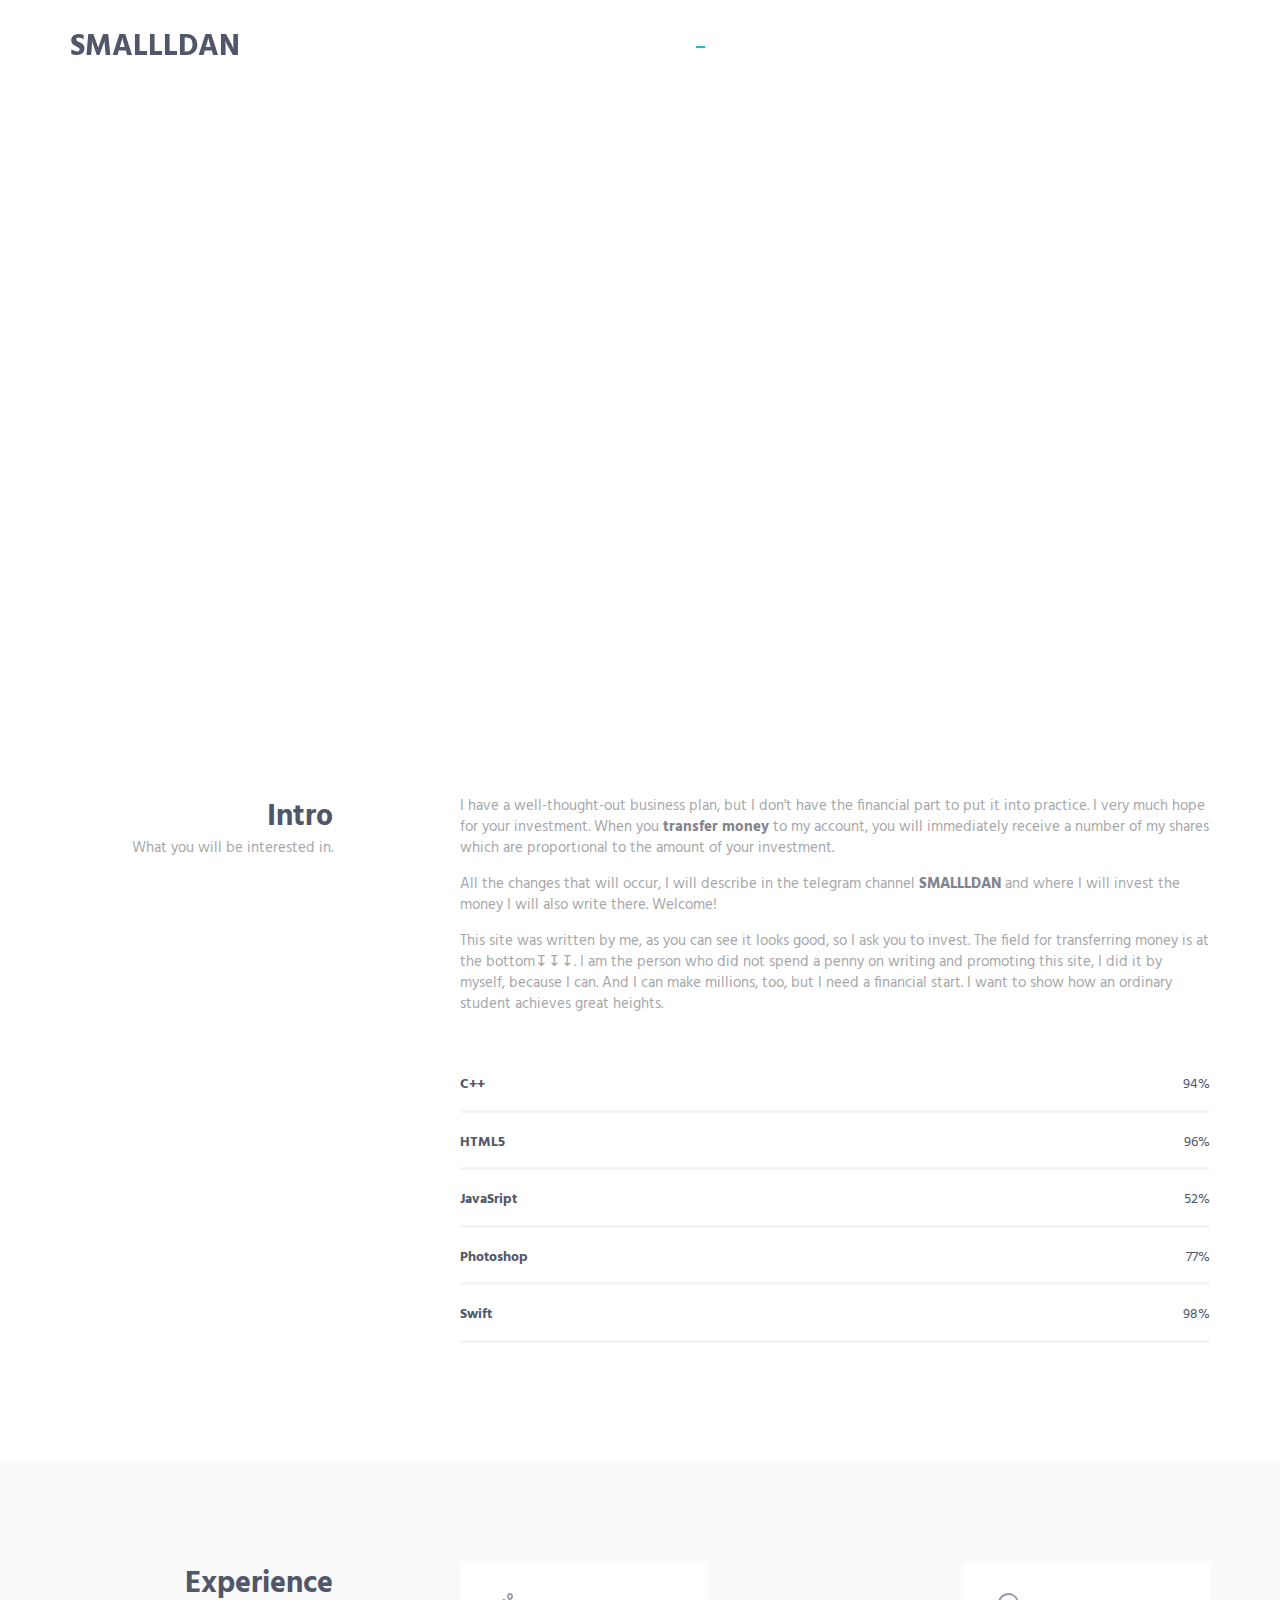
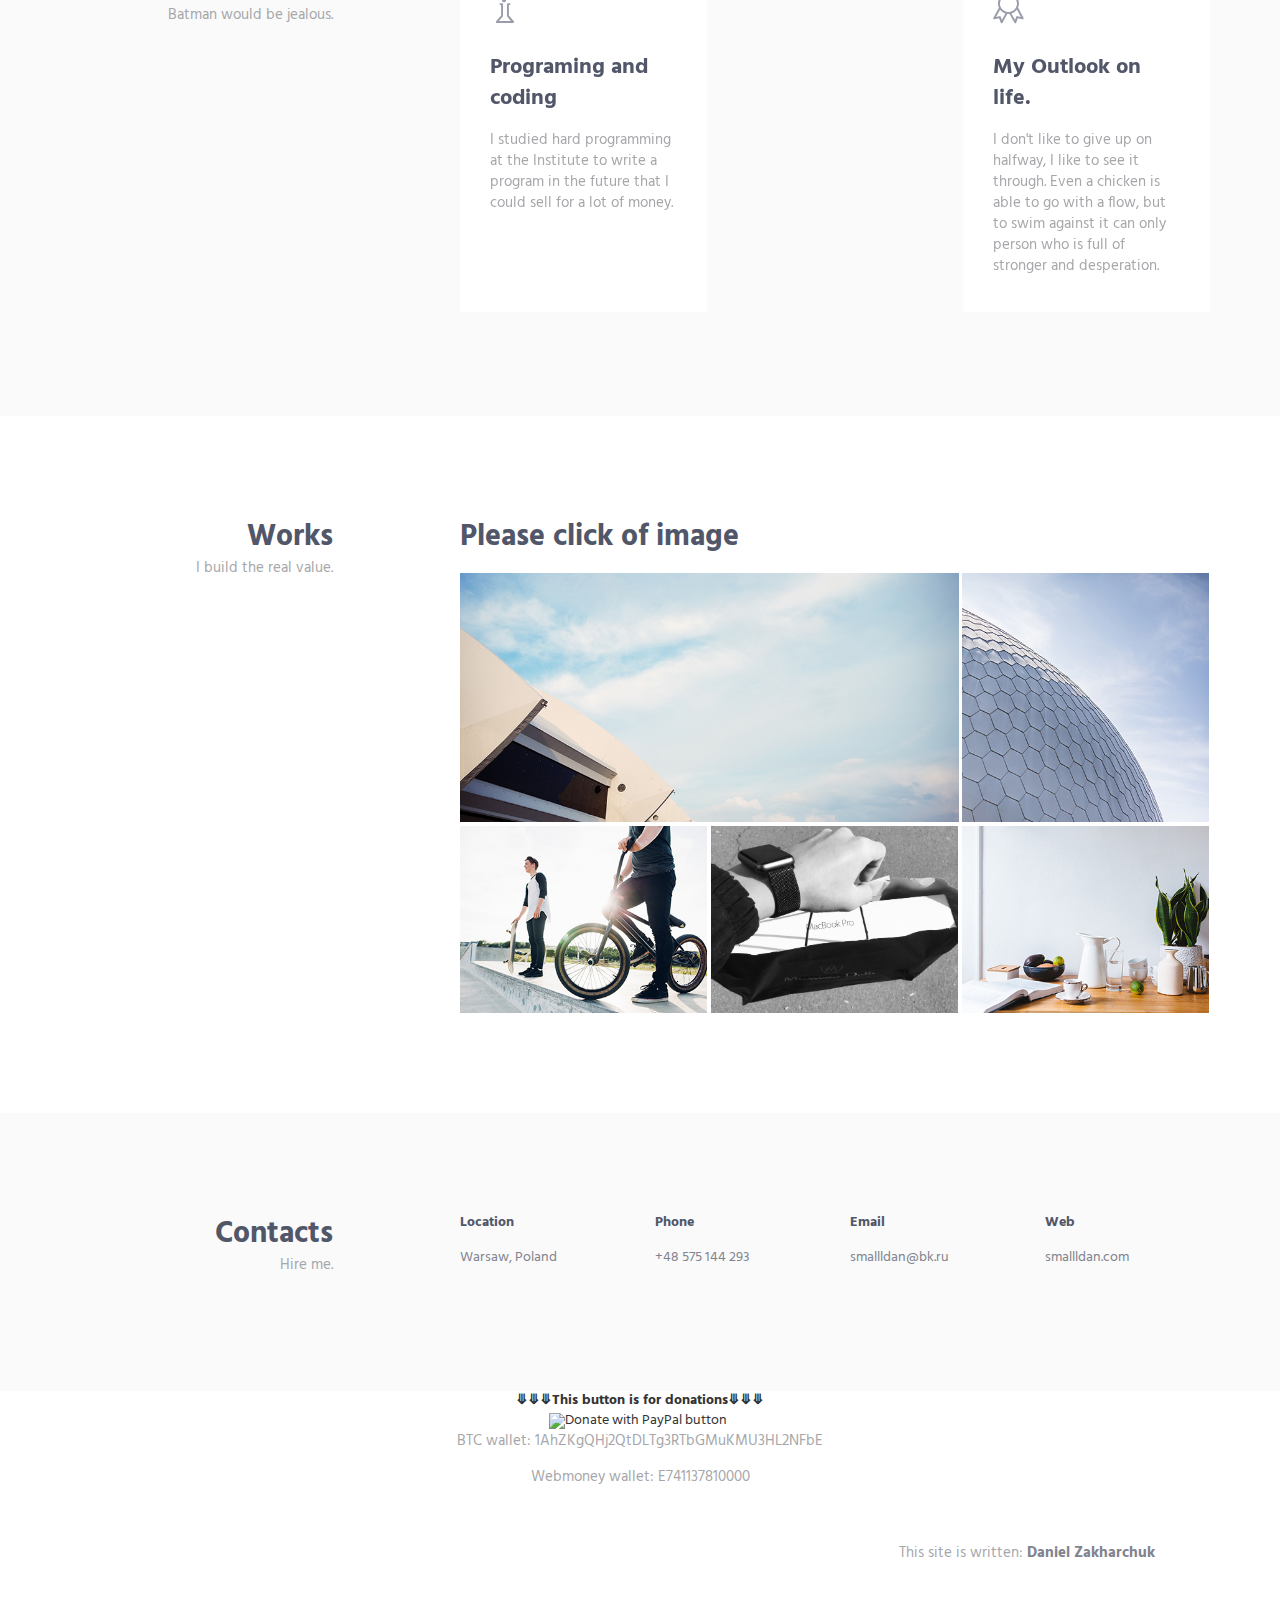
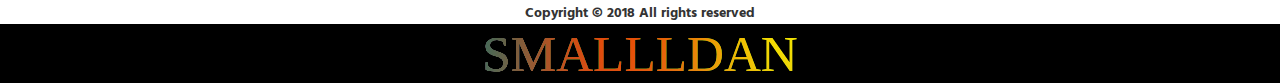
==== commit 648fdcf2: "Add files via upload" ====
--- a/index.html
+++ b/index.html
@@ -22,6 +22,10 @@
         <!-- THEME STYLES -->
         <link href="css/layout.min.css" rel="stylesheet" type="text/css"/>
         <link href="css/layout.css" rel="stylesheet" type="text/css"/>
+        <!--languages -->
+        <link rel="alternate" hreflang="x-default" href="https://smalldan.github.io/myinvestment/index.html/"> 
+        <link rel="alternate" hreflang="ru-ru" href="https://smalldan.github.io/myinvestment/indexrus.html">
+        <link rel="alternate" hreflang="pl-pl" href="https://smalldan.github.io/myinvestment/indexpl.html">
 
         <!-- Favicon -->
         <link rel="shortcut icon" href="favicon.ico"/>
@@ -112,7 +116,7 @@
                     </div>
                     <div class="col-sm-8 col-sm-offset-1">
                         <div class="margin-b-60">
-                            <p>I have a well-thought-out business plan, but I don't have the financial part to put it into practice. I very much hope for your investment. When you <a class="js_nav-item nav-item" href="https://www.paypal.com/cgi-bin/webscr?cmd=_s-xclick&hosted_button_id=HBQZ5MTJKU4BJ&source=url"><strong>transfer money</strong></a> to my account, you will immediately receive a number of my shares which are proportional to the amount of your investment.</p>
+                            <p>I have a well-thought-out business plan, but I don't have the financial part to put it into practice. I very much hope for your investment. When you <a class="js_nav-item nav-item" href ="#donate"><strong>transfer money</strong></a> to my account, you will immediately receive a number of my shares which are proportional to the amount of your investment.</p>
                             <p>All the changes that will occur, I will describe in the telegram channel  <a href="https://t.me/smallldan"><strong>SMALLLDAN</strong></a> and where I will invest the money I will also write there. Welcome!</p>
                             <p>This site was written by me, as you can see it looks good, so I ask you to invest. The field for transferring money is at the bottom↧↧↧. I am the person who did not spend a penny on writing and promoting this site, I did it by myself, because I can. And I can make millions, too, but I need a financial start. I want to show how an ordinary student achieves great heights.</p>
                         </div>
@@ -403,8 +407,8 @@
                                                 <div class="col-sm-8 work-popup-content-divider sm-margin-b-20">
                                                     <div class="margin-t-10 sm-margin-t-0">
                                                         <p>I did it all on my old MacBook. I very much count on your support. Decision to accept only you. I want to change history like Steve jobs and I want to be history.</p>
-                                                        <p>When you start to solve a problem, at first the most difficult solutions come to mind, and most people stop there. But if you continue to think further, if you understand the problem if layer-by-layer to remove the peel, if you peel an onion, we come to the most elegant and simple solution. Most people just don't have the energy or the time to do it. We think our customers are smart people, they need things thought out to the smallest detail.</br>
-                                                        Stiv Jobs</p>
+                                                        <p>I can offer my shares in exchange for your donations, if you have time to invest now, in the future you will have a big profit.</br>
+                                                        Thank you.</p>
                                                         <ul class="list-inline work-popup-tag">
                                                             <li class="work-popup-tag-item"><a class="work-popup-tag-link" href="#">Design,</a></li>
                                                             <li class="work-popup-tag-item"><a class="work-popup-tag-link" href="#">Coding,</a></li>
@@ -415,9 +419,8 @@
                                                 <div class="col-sm-4">
                                                     <div class="margin-t-10 sm-margin-t-0">
                                                         <p class="margin-b-5"><strong>Project Leader:</strong> Daniel Zakharchuk</p>
-                                                        <p class="margin-b-5"><strong>Designer:</strong> Alisa Keys</p>
-                                                        <p class="margin-b-5"><strong>Text:</strong> My father</p>
-                                                        <p class="margin-b-5"><strong>Customer:</strong> Keenthemes</p>
+                                                        <p class="margin-b-5"><strong>Designer:</strong> Daniel Zakharchuk</p>
+                                                        <p class="margin-b-5"><strong>All this was done by me</strong></p>
                                                     </div>
                                                 </div>
                                             </div>
--- a/css/layout.css
+++ b/css/layout.css
@@ -1,27 +1,3 @@
-/*----------------------------------------------------------------------
-
-	MASTER STYLESHEET
-
-	Project:        Metronic "Acidus" Frontend Freebie - Responsive HTML Template Based On Twitter Bootstrap 3.3.4
-	Version:        1.0
-	Author:         KeenThemes
-	Primary use:    Corporate, Business Themes.
-	Email:			support@keenthemes.com
-	Follow: 		http://www.twitter.com/keenthemes
-	Like: 			http://www.facebook.com/keenthemes
-	Website:		http://www.keenthemes.com
-	Premium:		Premium Metronic Admin Theme: http://themeforest.net/item/metronic-responsive-admin-dashboard-template/4021469?ref=keenthemes
-
------------------------------------------------------------------------*/
-/* eg: @include user-select(none); */
-/* eg: @include rotate(45deg); */
-/* eg: @include translate3d(0,0,0); */
-/* eg: @include border-radius(3px); */
-/* eg: @include visibility-backface(hidden); */
-/*------------------------------------------------------------------
-  	[The "base.scss" contains basic default element styles
-  		(colors, typography, margins & padding).]
-------------------------------------------------------------------*/
 html {
   overflow-x: hidden;
 }
@@ -94,7 +70,7 @@
   font-family: Hind, sans-serif;
   color: #515769;
   line-height: 1.4;
-  margin: -5px 0 15px;
+  margin: 0 0 15px;
 }
 h1 > a, h2 > a, h3 > a, h4 > a, h5 > a, h6 > a {
   color: #515769;
@@ -612,12 +588,11 @@
   float: left;
   max-height: 95px;
   line-height: 65px;
-  padding-top: 20px;
 }
 
 .header .logo-wrap {
   display: inline-block;
-  padding: 15px 0;
+  padding: 25px 0;
 }
 
 .header .logo-wrap:focus, .header .logo-wrap:hover {
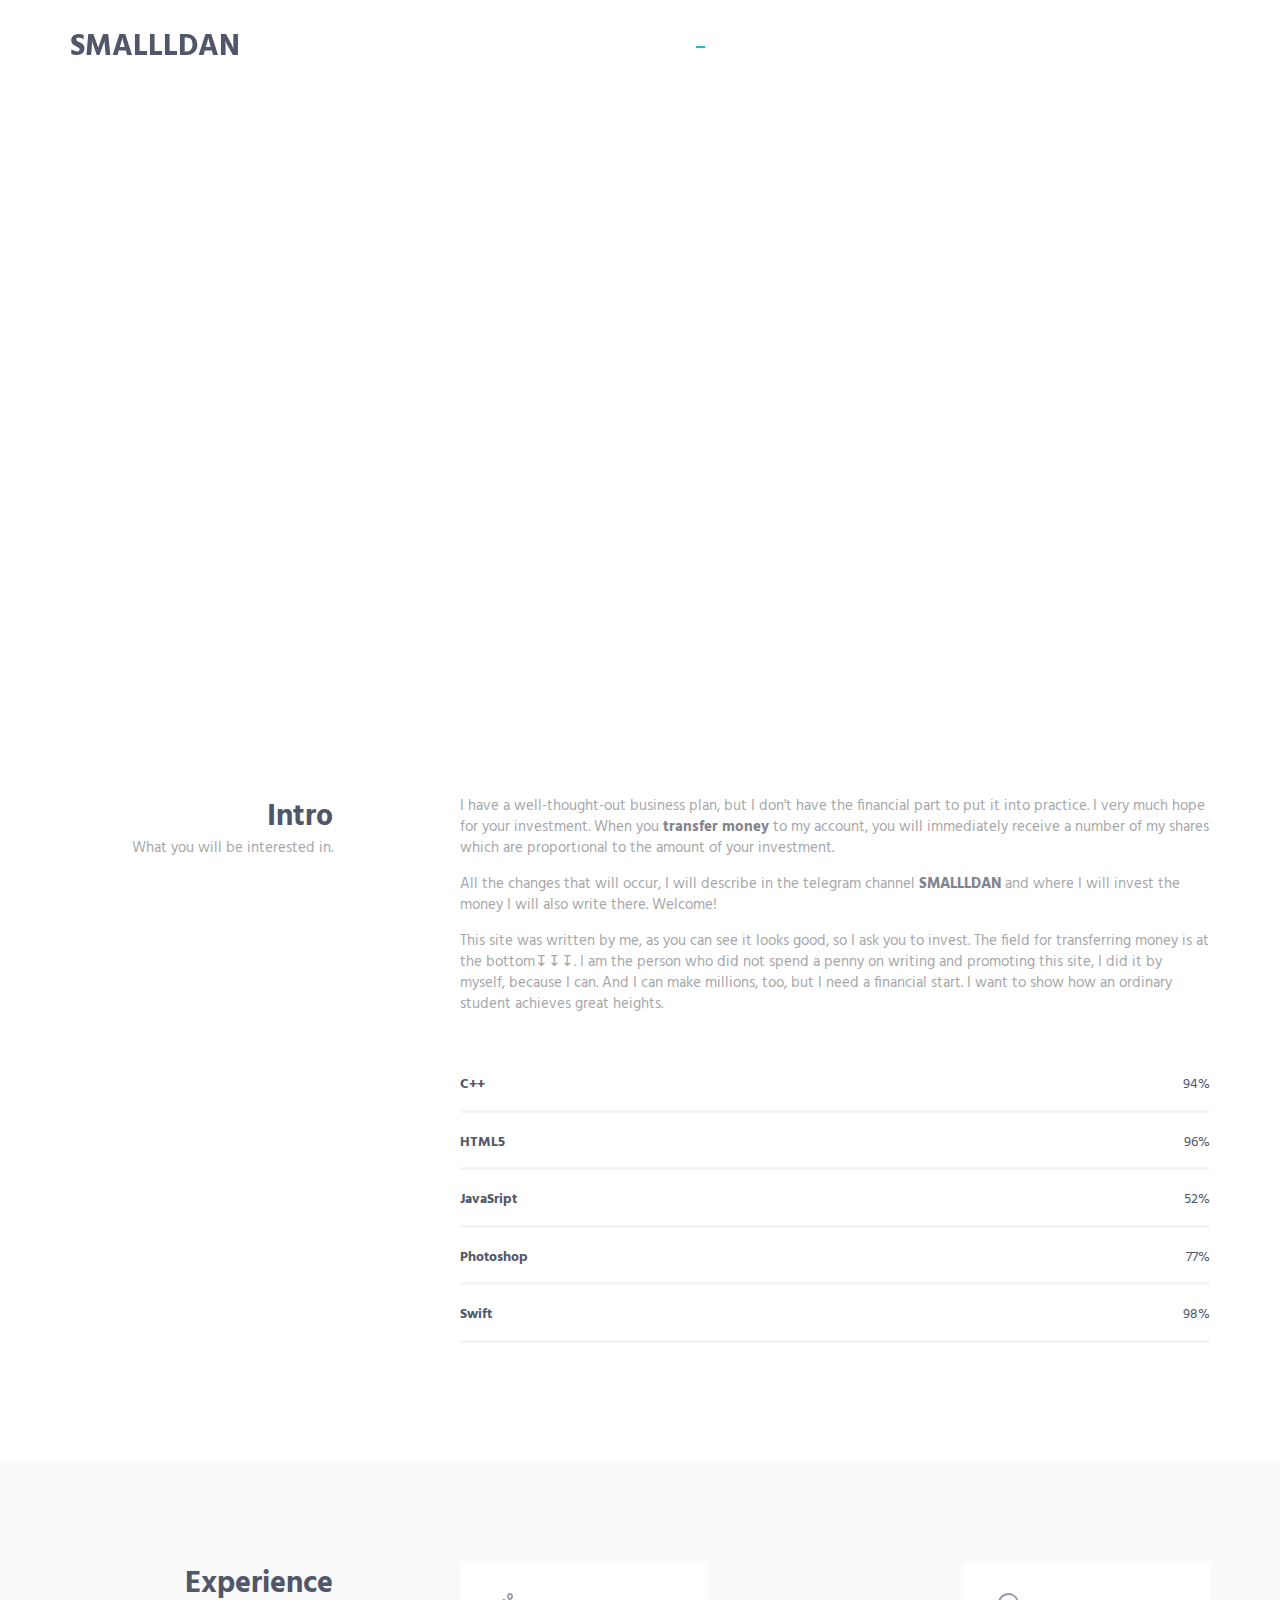
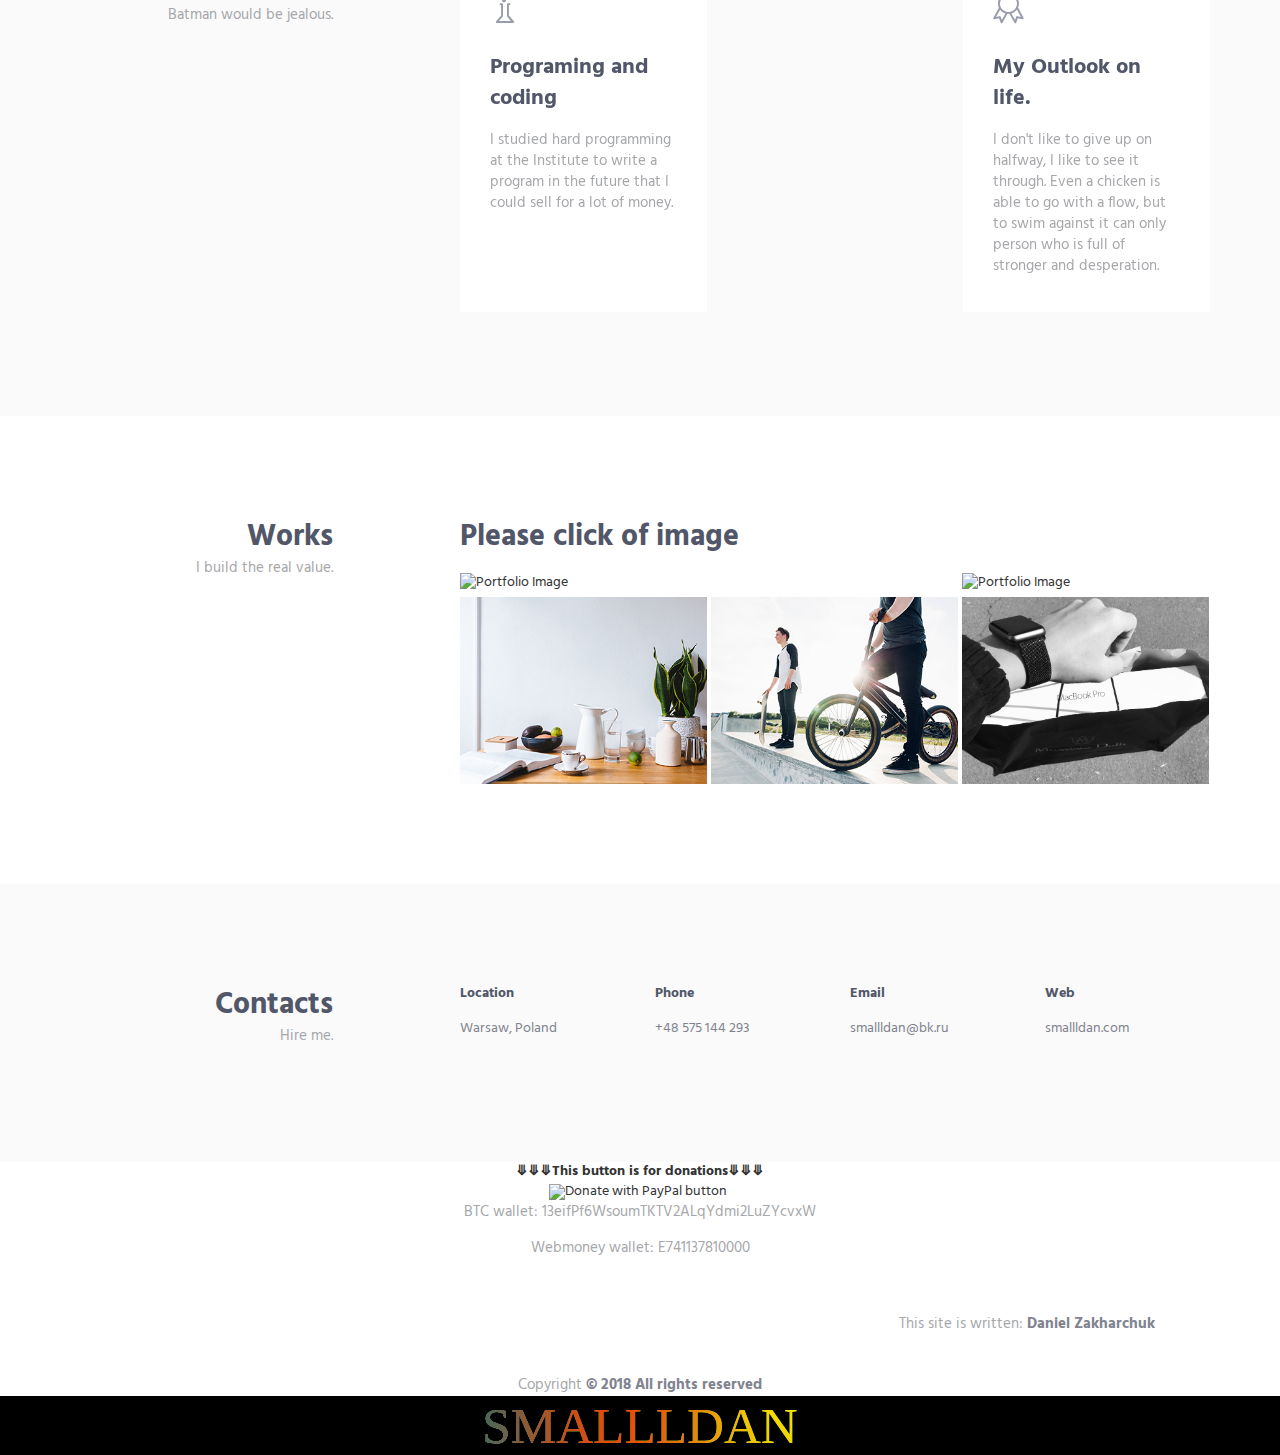
==== commit 754e934c: "Add files via upload" ====
--- a/index.html
+++ b/index.html
@@ -8,6 +8,7 @@
         <meta content="width=device-width, initial-scale=1" name="viewport"/>
         <meta content="" name="description"/>
         <meta content="" name="author"/>
+        <meta name="yandex-verification" content="1f854e37feab555d" />
 
         <!-- GLOBAL MANDATORY STYLES -->
         <link href="http://fonts.googleapis.com/css?family=Hind:300,400,500,600,700" rel="stylesheet" type="text/css">
@@ -238,7 +239,7 @@
                                 <!-- Work -->
                                 <div class="work work-popup-trigger">
                                     <div class="work-overlay">
-                                        <img class="full-width img-responsive" src="img/800x400/01.jpg" alt="Portfolio Image">
+                                        <img class="full-width img-responsive" src="img/2.jpg" alt="Portfolio Image">
                                     </div>
                                     <div class="work-popup-overlay">
                                         <div class="work-popup-content">
@@ -277,7 +278,7 @@
                                 <!-- Work -->
                                 <div class="work work-popup-trigger">
                                     <div class="work-overlay">
-                                        <img class="full-width img-responsive" src="img/397x400/01.jpg" alt="Portfolio Image">
+                                        <img class="full-width img-responsive" src="img/3.JPG" alt="Portfolio Image">
                                     </div>
                                     <div class="work-popup-overlay">
                                         <div class="work-popup-content">
@@ -474,7 +475,7 @@
                 </div>
             </div>
         </div>
-        <div id="donate" align="center">
+        <div id="donate" align="center" class="donate">
                 <div align="center"><strong>⤋⤋⤋This button is for donations⤋⤋⤋</strong></div>
                 <form action="https://www.paypal.com/cgi-bin/webscr" method="post" target="_top" align="center" id="form">
                         <input type="hidden" name="cmd" value="_donations" />
@@ -484,7 +485,7 @@
                         <input type="image" src="https://www.paypalobjects.com/en_US/i/btn/btn_donateCC_LG.gif" border="0" name="submit" title="PayPal - The safer, easier way to pay online!" alt="Donate with PayPal button" />
                         <img alt="" border="0" src="https://www.paypal.com/en_US/i/scr/pixel.gif" width="1" height="1" />
                 </form>
-                <p>BTC wallet: 1AhZKgQHj2QtDLTg3RTbGMuKMU3HL2NFbE</p>
+                <p>BTC wallet: 13eifPf6WsoumTKTV2ALqYdmi2LuZYcvxW</p>
                 <p>Webmoney wallet: E741137810000</p>
             </div>
         <!-- End Contact -->
@@ -501,7 +502,7 @@
                     </div>
                 </div>
             </div>
-            <div class="allrightreserved" align="center"><strong>Copyright © 2018 All rights reserved</strong></div>
+            <div class="allrightreserved" align="center"><p class="margin-b-0">Copyright <a href="#" class="fweight-700">© 2018 All rights reserved</a></p></div>
             
     
         </footer>
@@ -539,4 +540,4 @@
 
     </body>
     <!-- END BODY -->
-</html>+</html>
--- a/css/style19.css
+++ b/css/style19.css
@@ -1,9 +1,4 @@
-/* Function for getting colors from list
-if we need quantity of colors more than colors in array  */
-/* Function for painting matrix with box-shadow */
-/* Other stuff */
 
-/* Main stuff */
 .box-with-text {
   position: relative;
   overflow: hidden;
--- a/css/layout.css
+++ b/css/layout.css
@@ -498,12 +498,12 @@
 /* Fixed Top */
 .navbar-fixed-top .navbar-collapse {
   max-height: 100%;
+  top:-2%;
 }
 
 /* Navbar */
 .header .navbar {
-  margin-bottom: 0;
-  border-bottom: 1px solid rgba(255, 255, 255, 0.2);
+  margin-bottom: -44px;
   transition-duration: 300ms;
   transition-property: all;
   transition-timing-function: cubic-bezier(0.7, 1, 0.7, 1);
@@ -759,6 +759,7 @@
     padding-right: 0;
     margin-left: 0;
     margin-right: 0;
+    margin-bottom: 40px;
   }
   .header .navbar > .container > .nav-collapse {
     padding-left: 0;
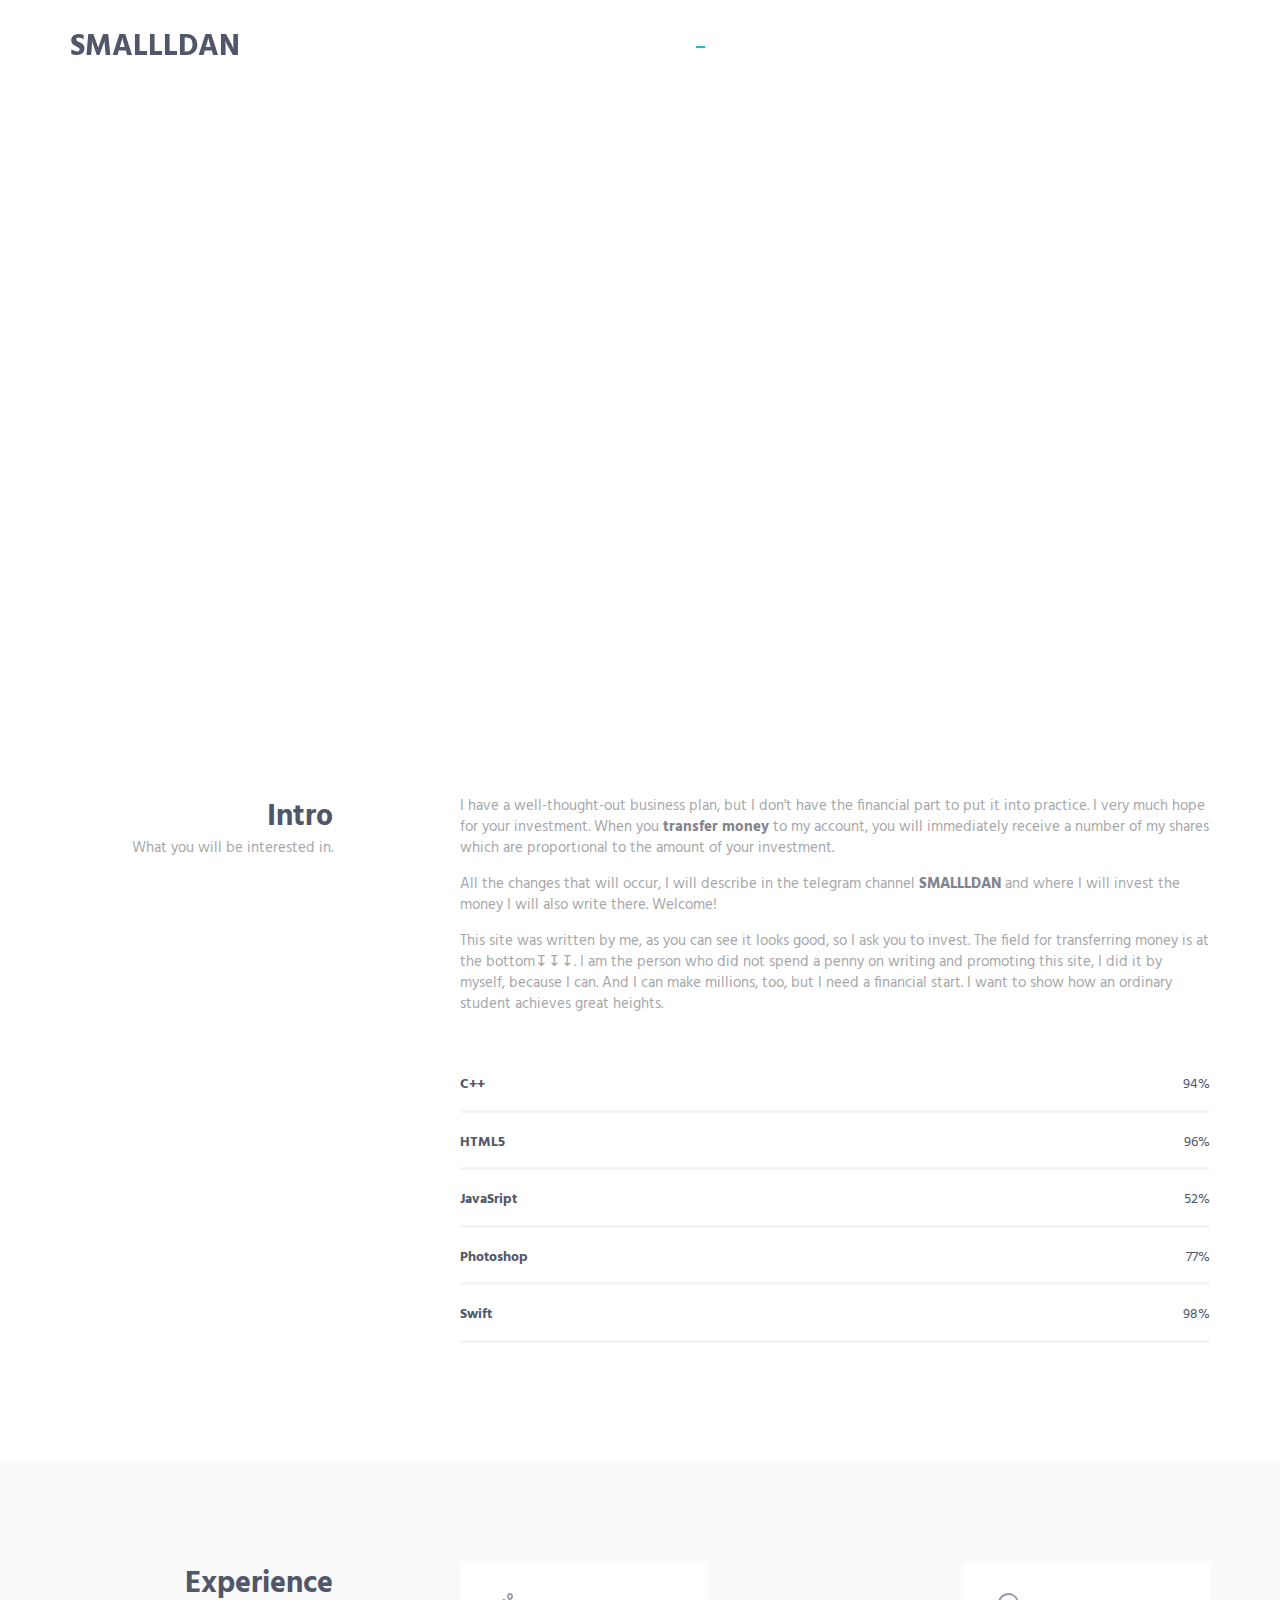
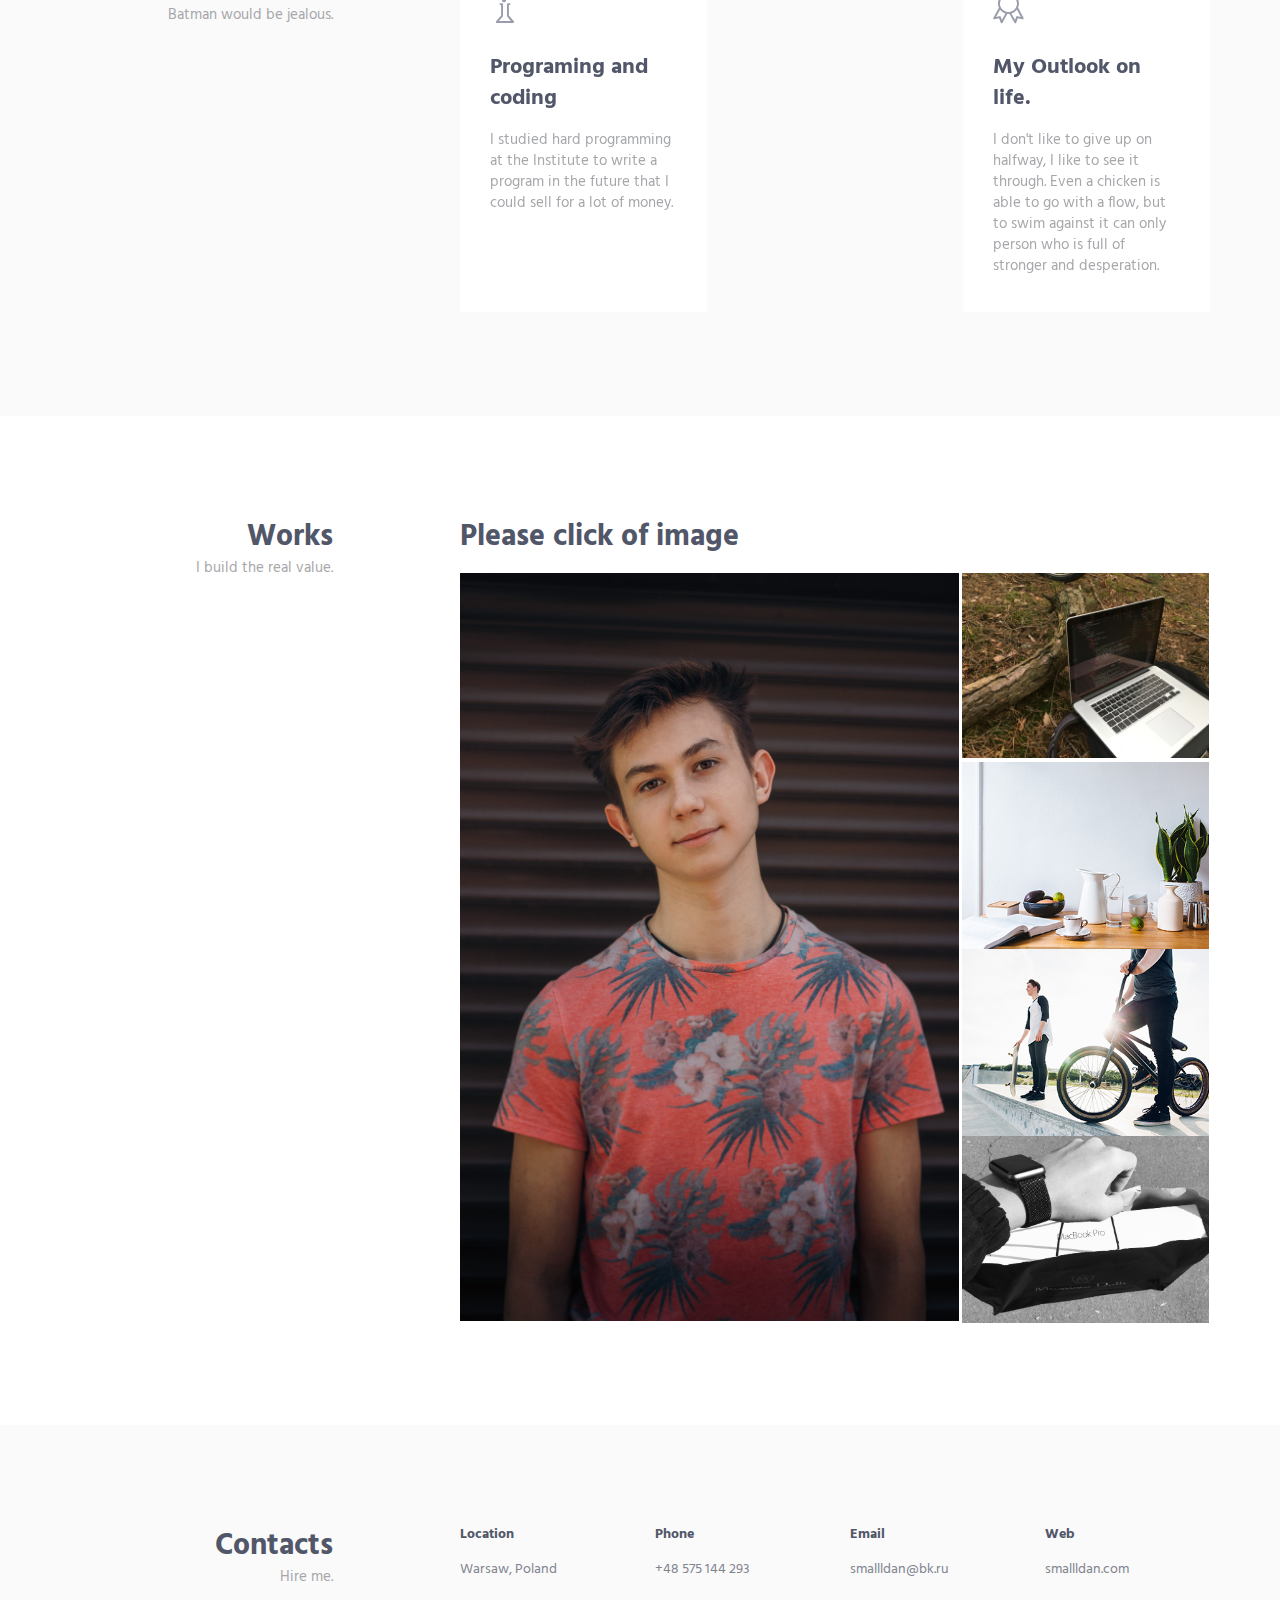
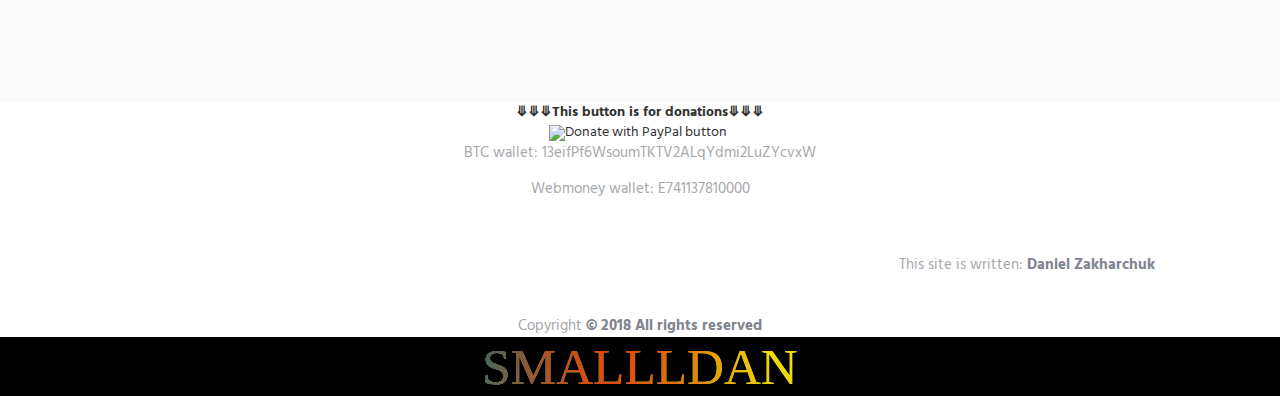
==== commit 57d14f39: "Update index.html" ====
--- a/index.html
+++ b/index.html
@@ -88,7 +88,7 @@
                     <div class="col-sm-6">
                         <div class="promo-block-divider">
                             <h1 class="promo-block-title">Daniel <br/> Zakharchuk</h1>
-                            <p class="promo-block-text">I'm looking for investment. I'm going to make the world a little better with my technology.</p>
+                            <p class="promo-block-text">I'm looking for investment. I'm going to make the world better with my technology.</p>
                         </div>
                         <ul class="list-inline">
                             <li><a href="https://web.facebook.com/profile.php?id=100009359733258" class="social-icons"><i class="icon-social-facebook"></i></a></li>
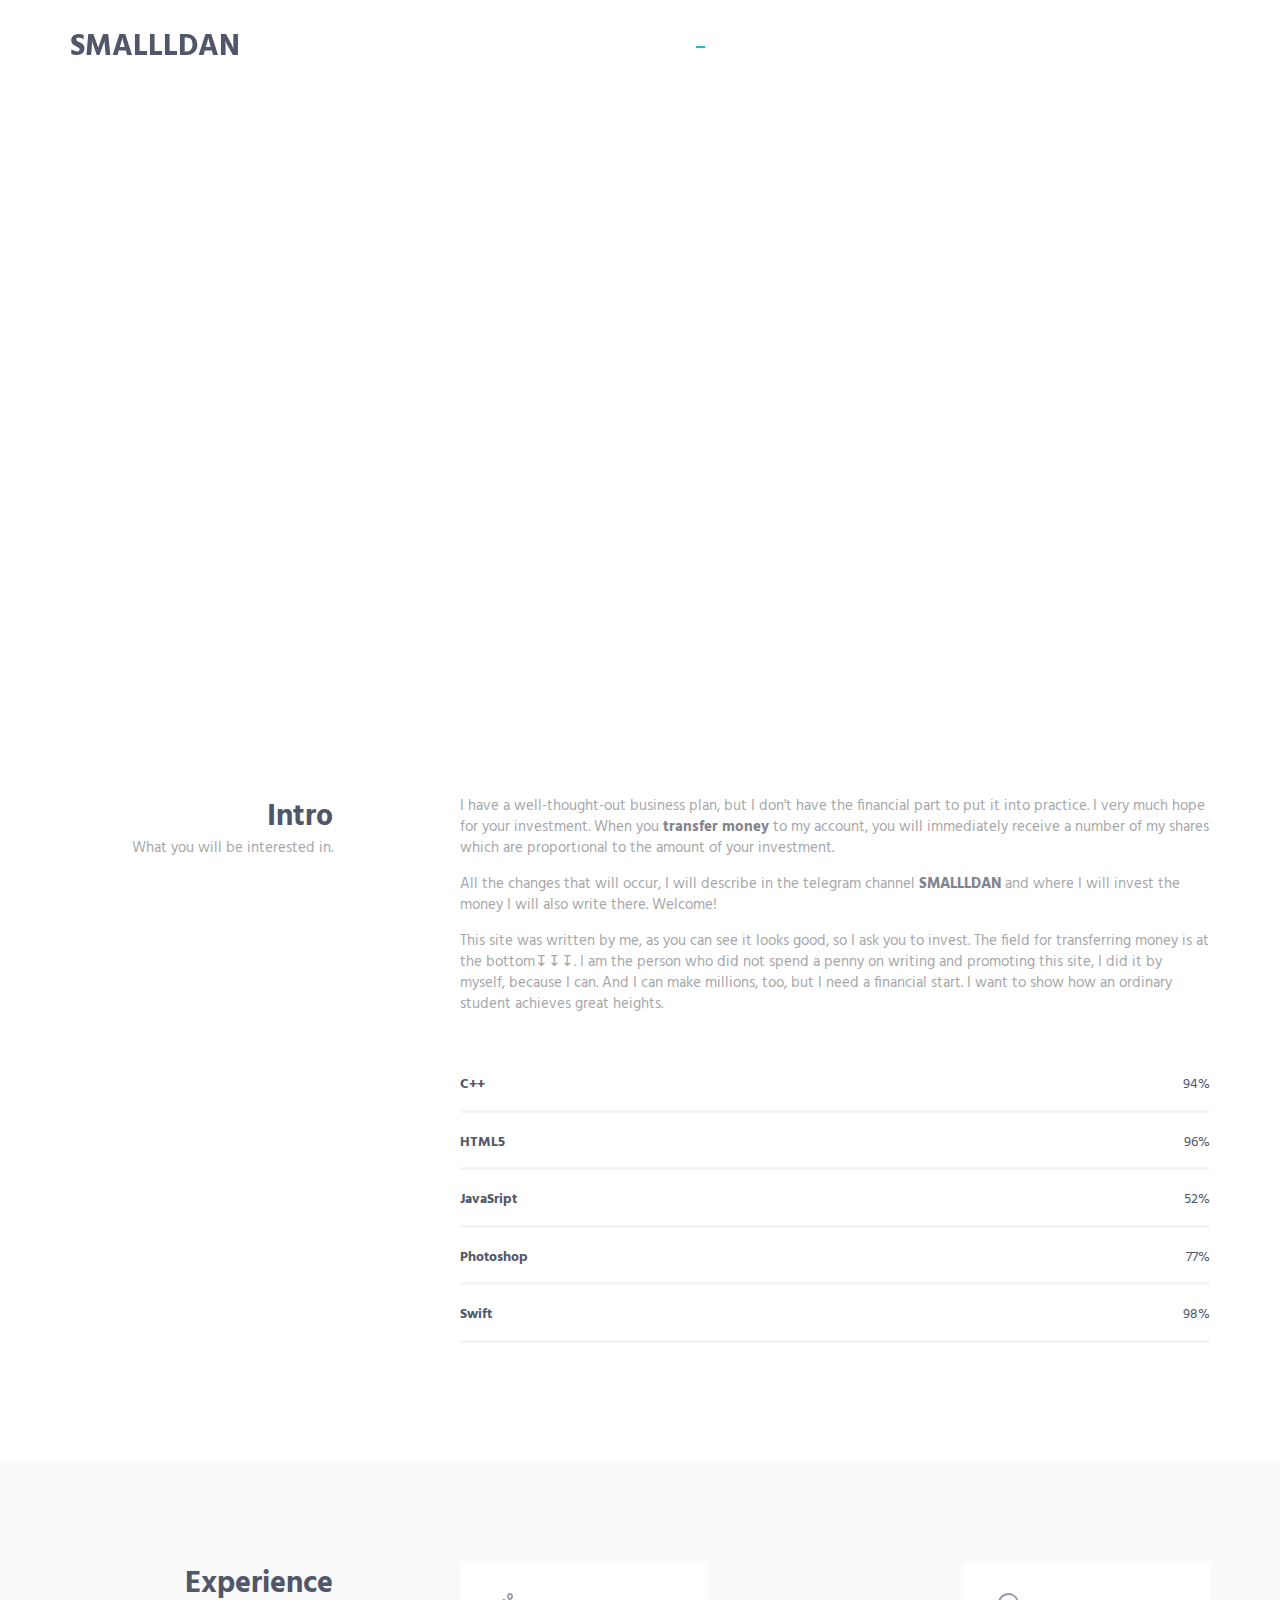
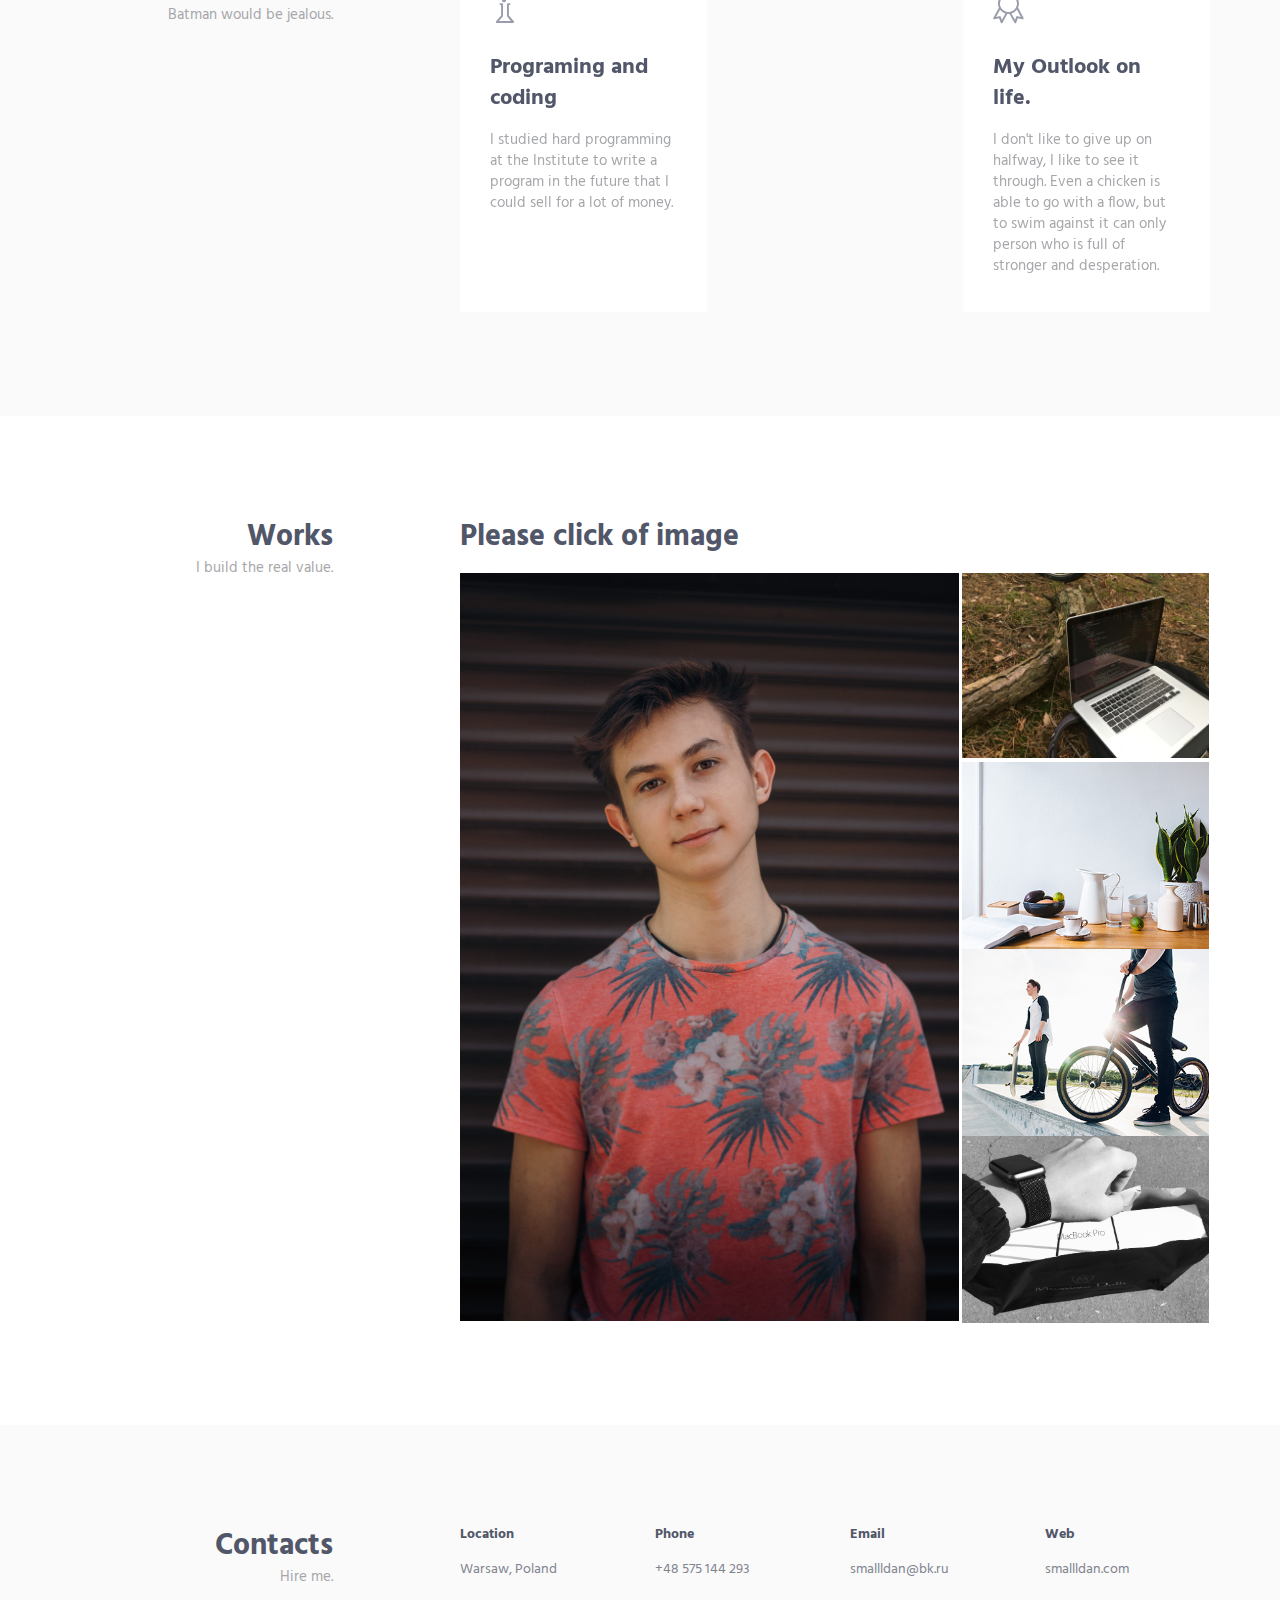
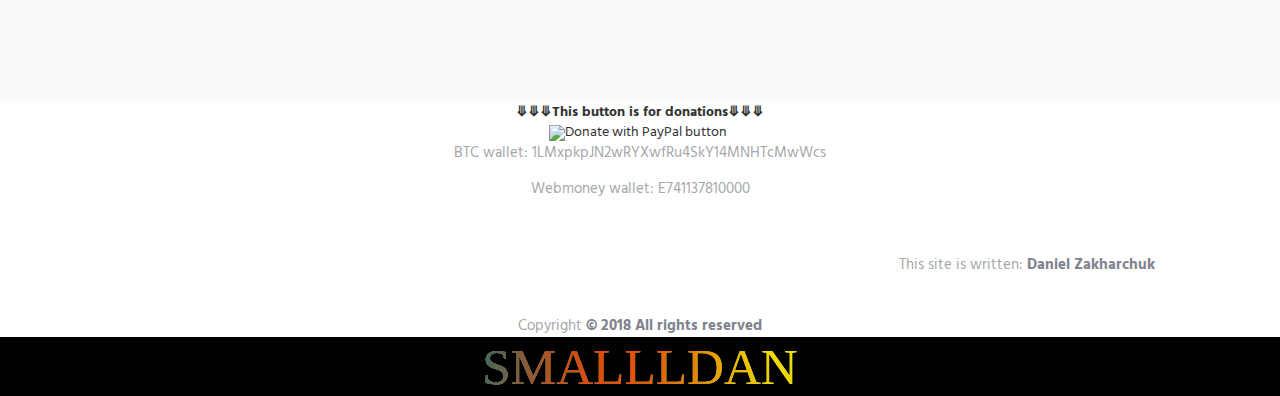
==== commit 28bfdddb: "d" ====
--- a/index.html
+++ b/index.html
@@ -485,7 +485,7 @@
                         <input type="image" src="https://www.paypalobjects.com/en_US/i/btn/btn_donateCC_LG.gif" border="0" name="submit" title="PayPal - The safer, easier way to pay online!" alt="Donate with PayPal button" />
                         <img alt="" border="0" src="https://www.paypal.com/en_US/i/scr/pixel.gif" width="1" height="1" />
                 </form>
-                <p>BTC wallet: 13eifPf6WsoumTKTV2ALqYdmi2LuZYcvxW</p>
+                <p>BTC wallet: 1LMxpkpJN2wRYXwfRu4SkY14MNHTcMwWcs</p>
                 <p>Webmoney wallet: E741137810000</p>
             </div>
         <!-- End Contact -->
